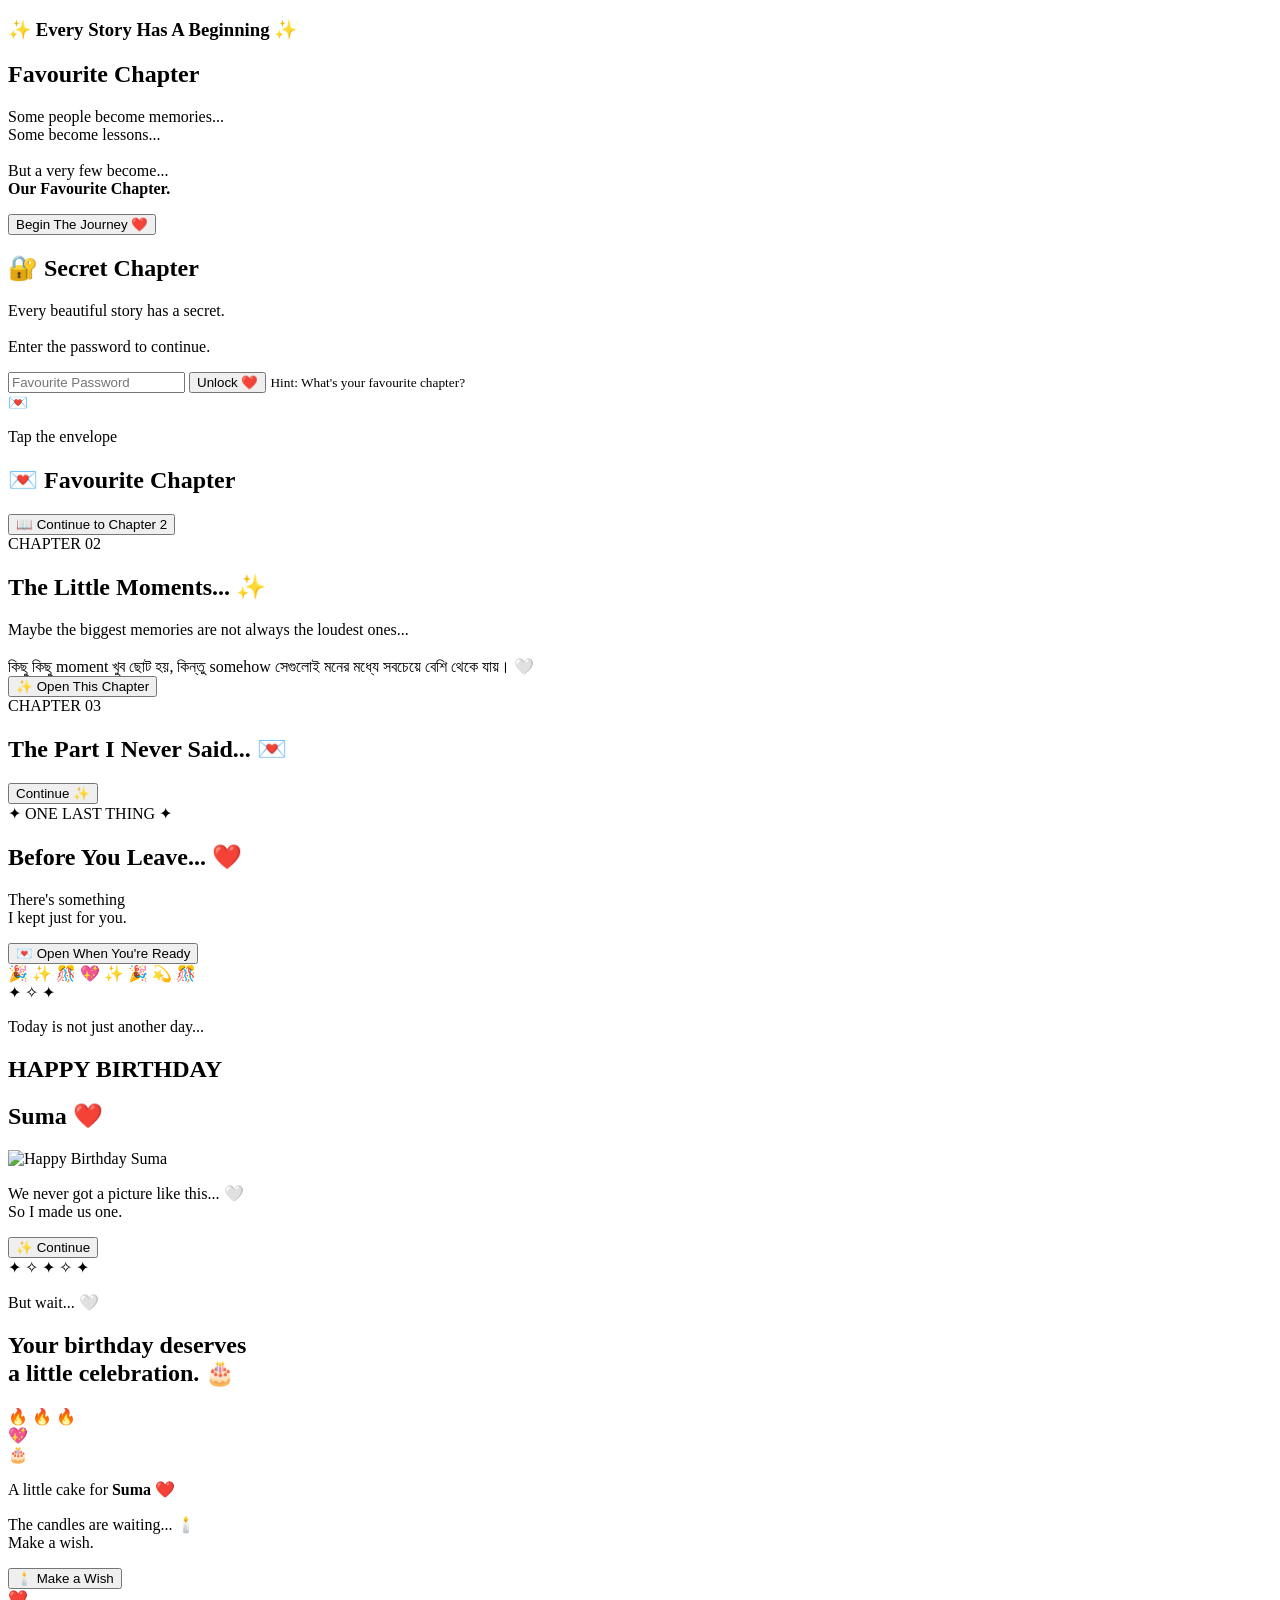
==== index.html @ cb32a8f1 "Create index.html" ====
<!DOCTYPE html>
<html lang="bn">
<head>
  <meta charset="UTF-8">
  <meta name="viewport" content="width=device-width, initial-scale=1.0">
  <title>Favourite Chapter ❤️</title>
  <link rel="stylesheet" href="style.css">
</head>
<body>

  <div class="stars"></div>

  <!-- Welcome -->
  <section id="welcome">
    <h3>✨ Every Story Has A Beginning ✨</h3>
    <h1>Favourite Chapter</h1>
    <p>
      Some people become memories... <br>
      Some become lessons... <br><br>
      But a very few become... <br>
      <b>Our Favourite Chapter.</b>
    </p>
    <button onclick="nextPage()"> Begin The Journey ❤️ </button>
  </section>

  <!-- Password -->
  <section id="passwordPage" class="page hidden">
    <div class="glass">
      <h2>🔐 Secret Chapter</h2>
      <p>
        Every beautiful story has a secret. <br><br>
        Enter the password to continue.
      </p>
      <input type="password" id="password" placeholder="Favourite Password">
      <button onclick="checkPassword()"> Unlock ❤️ </button>
      <small> Hint: What's your favourite chapter? </small>
    </div>
  </section>

  <!-- Envelope -->
  <section id="envelopePage" class="page hidden">
    <div class="envelope" onclick="openEnvelope()">
      <div class="cover"></div>
      <div class="letter"> 💌 </div>
    </div>
    <p class="tapText"> Tap the envelope </p>
  </section>

  <!-- Letter / Chapter 1 -->
  <section id="letterPage" class="page hidden">
    <div class="paper">
      <h2>💌 Favourite Chapter</h2>
      <p id="typewriter"></p>
      <button id="nextChapterBtn" onclick="goToChapter2()"> 📖 Continue to Chapter 2 </button>
    </div>
  </section>

  <!-- Chapter 2 -->
  <section id="chapter2" class="page hidden">
    <div class="chapterCard">
      <div class="chapterNumber"> CHAPTER 02 </div>
      <h2>The Little Moments... ✨</h2>
      <div class="chapterIntro">
        Maybe the biggest memories are not always the loudest ones... <br><br>
        কিছু কিছু moment খুব ছোট হয়, কিন্তু somehow সেগুলোই মনের মধ্যে সবচেয়ে বেশি থেকে যায়। 🤍
      </div>
      <div id="chapter2Story"></div>
      <button id="chapter2NextBtn" onclick="showChapter2Line()"> ✨ Open This Chapter </button>
    </div>
  </section>

  <!-- Chapter 3 -->
  <section id="chapter3" class="page hidden">
    <div class="chapter3Paper">
      <div class="chapterNumber"> CHAPTER 03 </div>
      <h1> The Part I Never Said... 💌 </h1>
      <div id="chapter3Story"></div>
      <button id="chapter3NextBtn" onclick="showNextChapter3Line()"> Continue ✨ </button>
    </div>
  </section>

  <!-- Final Chapter -->
  <section id="finalChapter" class="page hidden">
    <div class="finalReveal">
      <div class="finalLabel"> ✦ ONE LAST THING ✦ </div>
      <h1> Before You Leave... ❤️ </h1>
      <p class="finalHint">
        There's something<br>
        I kept just for you.
      </p>
      <button id="openFinalBtn" onclick="openFinalSurprise()"> 💌 Open When You're Ready </button>
    </div>
  </section>

  <!-- Birthday Reveal -->
  <section id="birthdayReveal" class="page hidden">
    <div class="confetti">
      <span>🎉</span> <span>✨</span> <span>🎊</span> <span>💖</span>
      <span>✨</span> <span>🎉</span> <span>💫</span> <span>🎊</span>
    </div>
    <div class="birthdayContent">
      <div class="tinyStars"> ✦   ✧   ✦ </div>
      <p class="birthdaySmall"> Today is not just another day... </p>
      <h1> HAPPY BIRTHDAY </h1>
      <h2> Suma ❤️ </h2>
      <div class="birthdayImageBox">
        <img src="birthday-surprise.png" alt="Happy Birthday Suma" class="birthday-surprise-image">
      </div>
      <p class="pictureLine">
        We never got a picture like this... 🤍 <br>
        So I made us one.
      </p>
      <div id="birthdayMessage"></div>
      <button id="oneMoreBtn"> ✨ Continue </button>
    </div>
  </section>

  <!-- Celebration Scene -->
  <section id="celebrationScene" class="page hidden">
    <div class="celebrationContent">
      <div class="celebrationStars"> ✦ ✧ ✦ ✧ ✦ </div>
      <p class="celebrationIntro"> But wait... 🤍 </p>
      <h2> Your birthday deserves <br> a little celebration. 🎂 </h2>
      
      <div class="cakeScene">
        <div class="cakeCandles">
          <span class="candle"><span class="flame">🔥</span></span>
          <span class="candle"><span class="flame">🔥</span></span>
          <span class="candle"><span class="flame">🔥</span></span>
        </div>
        <div class="cakeTop"> 💖 </div>
        <div class="cakeBody"> 🎂 </div>
      </div>

      <p class="cakeName"> A little cake for <b>Suma</b> ❤️ </p>
      <p class="wishInstruction">
        The candles are waiting... 🕯️ <br>
        <span>Make a wish.</span>
      </p>
      <button id="makeWishBtn" onclick="startCelebration()"> 🕯️ Make a Wish </button>
      <div id="celebrationMessage"></div>
      <button id="celebrationContinueBtn" onclick="goToFinalMessage()" style="display:none;"> Continue ✨ </button>
    </div>
    <div id="celebrationConfetti"></div>
  </section>

  <!-- Ultimate Ending -->
  <section id="ultimateEnding" class="page hidden">
    <div class="endingContent">
      <div class="endingHeart"> ❤️ </div>
      <div id="ultimateText"></div>
    </div>
  </section>

  <script src="script.js"></script>
</body>
</html>
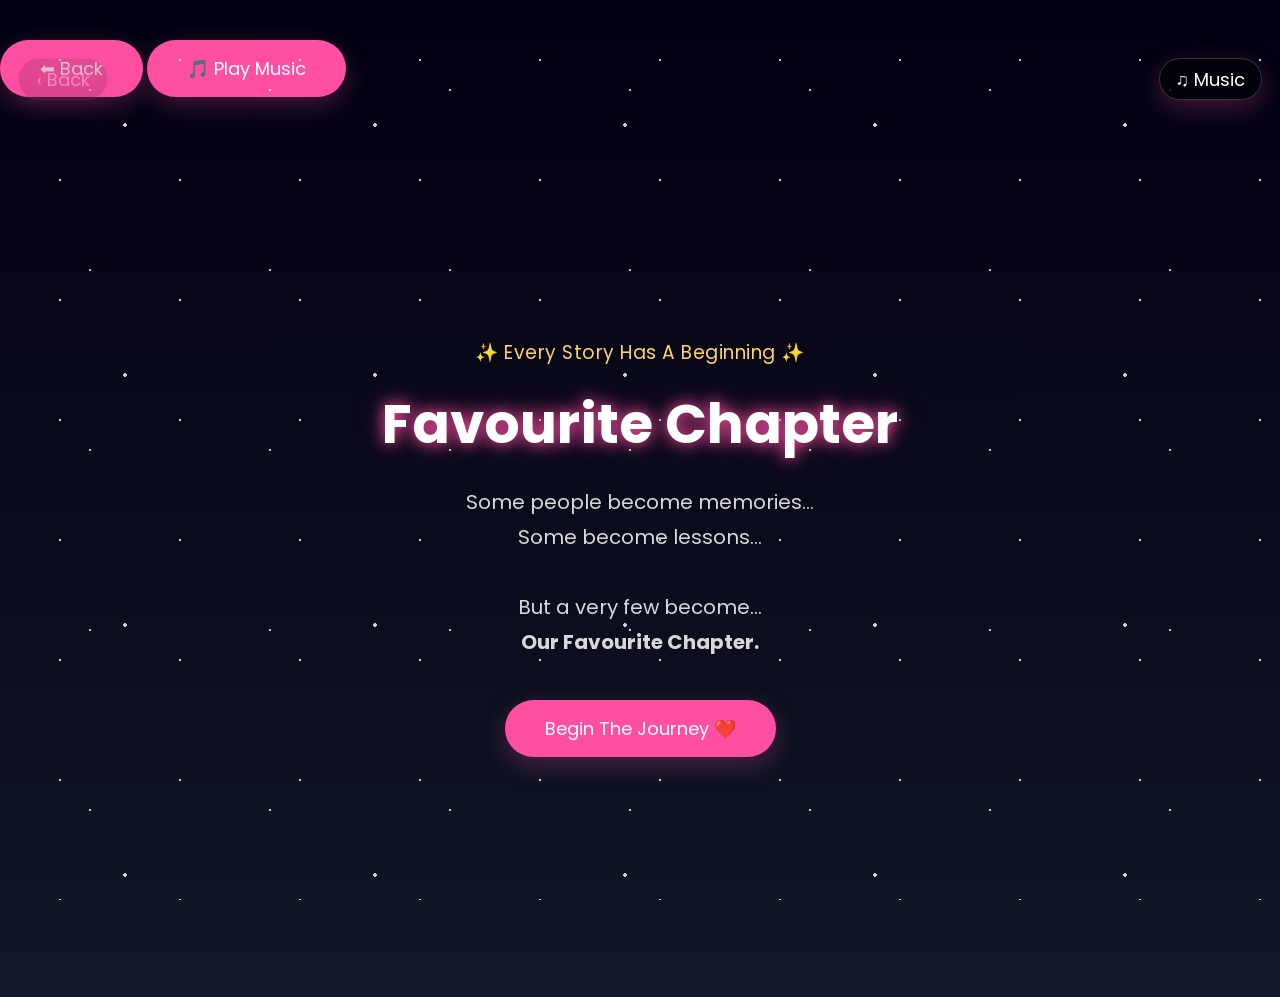
==== commit 6a579fe2: "Update index.html" ====
--- a/index.html
+++ b/index.html
@@ -1,157 +1,262 @@
 <!DOCTYPE html>
-<html lang="bn">
+<html lang="en">
 <head>
-  <meta charset="UTF-8">
-  <meta name="viewport" content="width=device-width, initial-scale=1.0">
-  <title>Favourite Chapter ❤️</title>
-  <link rel="stylesheet" href="style.css">
+<meta charset="UTF-8">
+<meta name="viewport" content="width=device-width, initial-scale=1.0">
+<title>Favourite Chapter ❤️</title>
+<link rel="stylesheet" href="style.css">
 </head>
 <body>
 
-  <div class="stars"></div>
-
-  <!-- Welcome -->
-  <section id="welcome">
-    <h3>✨ Every Story Has A Beginning ✨</h3>
-    <h1>Favourite Chapter</h1>
-    <p>
-      Some people become memories... <br>
-      Some become lessons... <br><br>
-      But a very few become... <br>
-      <b>Our Favourite Chapter.</b>
-    </p>
-    <button onclick="nextPage()"> Begin The Journey ❤️ </button>
-  </section>
-
-  <!-- Password -->
-  <section id="passwordPage" class="page hidden">
-    <div class="glass">
-      <h2>🔐 Secret Chapter</h2>
-      <p>
-        Every beautiful story has a secret. <br><br>
-        Enter the password to continue.
-      </p>
-      <input type="password" id="password" placeholder="Favourite Password">
-      <button onclick="checkPassword()"> Unlock ❤️ </button>
-      <small> Hint: What's your favourite chapter? </small>
-    </div>
-  </section>
-
-  <!-- Envelope -->
-  <section id="envelopePage" class="page hidden">
-    <div class="envelope" onclick="openEnvelope()">
-      <div class="cover"></div>
-      <div class="letter"> 💌 </div>
-    </div>
-    <p class="tapText"> Tap the envelope </p>
-  </section>
-
-  <!-- Letter / Chapter 1 -->
-  <section id="letterPage" class="page hidden">
-    <div class="paper">
-      <h2>💌 Favourite Chapter</h2>
-      <p id="typewriter"></p>
-      <button id="nextChapterBtn" onclick="goToChapter2()"> 📖 Continue to Chapter 2 </button>
-    </div>
-  </section>
-
-  <!-- Chapter 2 -->
-  <section id="chapter2" class="page hidden">
-    <div class="chapterCard">
-      <div class="chapterNumber"> CHAPTER 02 </div>
-      <h2>The Little Moments... ✨</h2>
-      <div class="chapterIntro">
-        Maybe the biggest memories are not always the loudest ones... <br><br>
-        কিছু কিছু moment খুব ছোট হয়, কিন্তু somehow সেগুলোই মনের মধ্যে সবচেয়ে বেশি থেকে যায়। 🤍
-      </div>
-      <div id="chapter2Story"></div>
-      <button id="chapter2NextBtn" onclick="showChapter2Line()"> ✨ Open This Chapter </button>
-    </div>
-  </section>
-
-  <!-- Chapter 3 -->
-  <section id="chapter3" class="page hidden">
-    <div class="chapter3Paper">
-      <div class="chapterNumber"> CHAPTER 03 </div>
-      <h1> The Part I Never Said... 💌 </h1>
-      <div id="chapter3Story"></div>
-      <button id="chapter3NextBtn" onclick="showNextChapter3Line()"> Continue ✨ </button>
-    </div>
-  </section>
-
-  <!-- Final Chapter -->
-  <section id="finalChapter" class="page hidden">
-    <div class="finalReveal">
-      <div class="finalLabel"> ✦ ONE LAST THING ✦ </div>
-      <h1> Before You Leave... ❤️ </h1>
-      <p class="finalHint">
-        There's something<br>
-        I kept just for you.
-      </p>
-      <button id="openFinalBtn" onclick="openFinalSurprise()"> 💌 Open When You're Ready </button>
-    </div>
-  </section>
-
-  <!-- Birthday Reveal -->
-  <section id="birthdayReveal" class="page hidden">
-    <div class="confetti">
-      <span>🎉</span> <span>✨</span> <span>🎊</span> <span>💖</span>
-      <span>✨</span> <span>🎉</span> <span>💫</span> <span>🎊</span>
-    </div>
-    <div class="birthdayContent">
-      <div class="tinyStars"> ✦   ✧   ✦ </div>
-      <p class="birthdaySmall"> Today is not just another day... </p>
-      <h1> HAPPY BIRTHDAY </h1>
-      <h2> Suma ❤️ </h2>
-      <div class="birthdayImageBox">
-        <img src="birthday-surprise.png" alt="Happy Birthday Suma" class="birthday-surprise-image">
-      </div>
-      <p class="pictureLine">
-        We never got a picture like this... 🤍 <br>
-        So I made us one.
-      </p>
-      <div id="birthdayMessage"></div>
-      <button id="oneMoreBtn"> ✨ Continue </button>
-    </div>
-  </section>
-
-  <!-- Celebration Scene -->
-  <section id="celebrationScene" class="page hidden">
-    <div class="celebrationContent">
-      <div class="celebrationStars"> ✦ ✧ ✦ ✧ ✦ </div>
-      <p class="celebrationIntro"> But wait... 🤍 </p>
-      <h2> Your birthday deserves <br> a little celebration. 🎂 </h2>
-      
-      <div class="cakeScene">
-        <div class="cakeCandles">
-          <span class="candle"><span class="flame">🔥</span></span>
-          <span class="candle"><span class="flame">🔥</span></span>
-          <span class="candle"><span class="flame">🔥</span></span>
-        </div>
-        <div class="cakeTop"> 💖 </div>
-        <div class="cakeBody"> 🎂 </div>
-      </div>
-
-      <p class="cakeName"> A little cake for <b>Suma</b> ❤️ </p>
-      <p class="wishInstruction">
-        The candles are waiting... 🕯️ <br>
-        <span>Make a wish.</span>
-      </p>
-      <button id="makeWishBtn" onclick="startCelebration()"> 🕯️ Make a Wish </button>
-      <div id="celebrationMessage"></div>
-      <button id="celebrationContinueBtn" onclick="goToFinalMessage()" style="display:none;"> Continue ✨ </button>
-    </div>
-    <div id="celebrationConfetti"></div>
-  </section>
-
-  <!-- Ultimate Ending -->
-  <section id="ultimateEnding" class="page hidden">
-    <div class="endingContent">
-      <div class="endingHeart"> ❤️ </div>
-      <div id="ultimateText"></div>
-    </div>
-  </section>
-
-  <script src="script.js"></script>
+<!-- PREMIUM FIXED BUTTONS -->
+<div class="top-nav-controls">
+  <button id="navBackBtn" class="nav-btn left-btn" onclick="goBackPage()">⬅ Back</button>
+  <button id="navMusicBtn" class="nav-btn right-btn" onclick="toggleAudio()">🎵 Play Music</button>
+</div>
+
+<!-- BACKGROUND AUDIO -->
+<audio id="bgMusic" loop src="birthday-music.mp3"></audio>
+
+<div class="stars"></div>
+
+<!-- Welcome -->
+<section id="welcome">
+<h3>✨ Every Story Has A Beginning ✨</h3>
+<h1>Favourite Chapter</h1>
+<p>
+Some people become memories...
+<br>
+Some become lessons...
+<br><br>
+But a very few become...
+<br>
+<b>Our Favourite Chapter.</b>
+</p>
+<button onclick="nextPage()">
+Begin The Journey ❤️
+</button>
+</section>
+
+<!-- Password -->
+<section id="passwordPage" class="page hidden">
+<div class="glass">
+<h2>🔐 Secret Chapter</h2>
+<p>
+Every beautiful story has a secret.
+<br><br>
+Enter the password to continue.
+</p>
+<input
+type="password"
+id="password"
+placeholder="Favourite Password"
+>
+<button onclick="checkPassword()">
+Unlock ❤️
+</button>
+<small>
+Hint: What's your favourite chapter?
+</small>
+</div>
+</section>
+
+<!-- Envelope -->
+<section id="envelopePage" class="page hidden">
+<div class="envelope" onclick="openEnvelope()">
+<div class="cover"></div>
+<div class="letter">
+💌
+</div>
+</div>
+<p class="tapText">
+Tap the envelope
+</p>
+</section>
+
+<!-- Letter -->
+<section id="letterPage" class="page hidden">
+<div class="paper">
+<h2>💌 Favourite Chapter</h2>
+<p id="typewriter"></p>
+
+<button
+id="nextChapterBtn"
+onclick="goToChapter2()"
+>
+📖 Continue to Chapter 2
+</button>
+</div>
+</section>
+
+<!-- Chapter 2 -->
+<section id="chapter2" class="page hidden">
+<div class="chapterCard">
+<div class="chapterNumber">
+CHAPTER 02
+</div>
+<h2>The Little Moments... ✨</h2>
+<div id="chapter2Story">
+<div class="chapterIntro">
+Maybe the biggest memories
+are not always the loudest ones...
+<br><br>
+কিছু কিছু moment খুব ছোট হয়,
+কিন্তু somehow সেগুলোই মনের মধ্যে
+সবচেয়ে বেশি থেকে যায়। 🤍
+</div>
+</div>
+<button id="chapter2NextBtn" onclick="startChapter2()">
+✨ Open This Chapter
+</button>
+</div>
+</section>
+
+<!-- Chapter 3 -->
+<section id="chapter3" class="hidden">
+<div class="chapter3Paper">
+<div class="chapterNumber">
+CHAPTER 03
+</div>
+<h1>
+The Part I Never Said... 💌
+</h1>
+<p id="chapter3Story"></p>
+<button id="chapter3NextBtn" onclick="showNextChapter3Line()">
+Continue ✨
+</button>
+</div>
+</section>
+
+<!-- FINAL CHAPTER -->
+<section id="finalChapter" class="hidden">
+<div class="finalReveal">
+<div class="finalLabel">
+✦ ONE LAST THING ✦
+</div>
+<h1>
+Before You Leave... ❤️
+</h1>
+<p class="finalHint">
+There's something<br>
+I kept just for you.
+</p>
+<button id="openFinalBtn" onclick="openFinalSurprise()">
+💌 Open When You're Ready
+</button>
+</div>
+</section>
+
+<!-- BIRTHDAY REVEAL -->
+<section id="birthdayReveal" class="hidden">
+<div class="confetti">
+<span>🎉</span>
+<span>✨</span>
+<span>🎊</span>
+<span>💖</span>
+<span>✨</span>
+<span>🎉</span>
+<span>💫</span>
+<span>🎊</span>
+</div>
+<div class="birthdayContent">
+<div class="tinyStars">
+✦   ✧   ✦
+</div>
+<p class="birthdaySmall">
+Today is not just another day...
+</p>
+<h1>
+HAPPY BIRTHDAY
+</h1>
+<h2>
+Suma ❤️
+</h2>
+<div class="birthdayImageBox">
+<img
+src="birthday-surprise.png"
+alt="Happy Birthday Suma"
+class="birthday-surprise-image"
+>
+</div>
+<p class="pictureLine">
+We never got a picture like this... 🤍
+<br>
+So I made us one.
+</p>
+<div id="birthdayMessage"></div>
+<button id="oneMoreBtn">
+✨ Continue
+</button>
+</div>
+</section>
+
+<!-- ULTIMATE ENDING -->
+<section id="ultimateEnding" class="hidden">
+<div class="endingContent">
+<div class="endingHeart">
+❤️
+</div>
+<div id="ultimateText"></div>
+</div>
+</section>
+
+<!-- BIRTHDAY CELEBRATION -->
+<section id="celebrationScene" class="hidden">
+<div class="celebrationContent">
+<div class="celebrationStars">
+✦ ✧ ✦ ✧ ✦
+</div>
+<p class="celebrationIntro">
+But wait... 🤍
+</p>
+<h2>
+Your birthday deserves
+<br>
+a little celebration. 🎂
+</h2>
+<div class="cakeScene">
+<div class="cakeCandles">
+<span class="candle">
+<span class="flame">🔥</span>
+</span>
+<span class="candle">
+<span class="flame">🔥</span>
+</span>
+<span class="candle">
+<span class="flame">🔥</span>
+</span>
+</div>
+<div class="cakeTop">
+💖
+</div>
+<div class="cakeBody">
+🎂
+</div>
+</div>
+<p class="cakeName">
+A little cake for <b>Suma</b> ❤️
+</p>
+<p class="wishInstruction">
+The candles are waiting... 🕯️
+<br>
+<span>Make a wish.</span>
+</p>
+<button
+id="makeWishBtn"
+onclick="startCelebration()">
+🕯️ Make a Wish
+</button>
+<div id="celebrationMessage"></div>
+<button
+id="celebrationContinueBtn"
+onclick="goToFinalMessage()"
+style="display:none;">
+Continue ✨
+</button>
+</div>
+<div id="celebrationConfetti"></div>
+</section>
+
+<script src="script.js"></script>
 </body>
 </html>
--- a/style.css
+++ b/style.css
@@ -0,0 +1,370 @@
+@import url('https://fonts.googleapis.com/css2?family=Poppins:wght@300;400;500;600;700&display=swap');
+
+* {
+  margin: 0;
+  padding: 0;
+  box-sizing: border-box;
+  font-family: 'Poppins', sans-serif;
+}
+
+html, body {
+  width: 100%;
+  min-height: 100%;
+}
+
+body {
+  min-height: 100vh;
+  overflow-x: hidden;
+  background: linear-gradient(to bottom, #020111, #090a1a, #111827);
+  color: #fff;
+}
+
+.hidden {
+  display: none !important;
+}
+
+/* =========================
+STARS BACKGROUND
+========================= */
+.stars {
+  position: fixed;
+  width: 100%;
+  height: 100%;
+  inset: 0;
+  background-image: 
+    radial-gradient(white 1px, transparent 1px), 
+    radial-gradient(white 1px, transparent 1px), 
+    radial-gradient(white 2px, transparent 2px);
+  background-size: 120px 120px, 180px 180px, 250px 250px;
+  animation: moveStars 60s linear infinite;
+  opacity: .8;
+  pointer-events: none;
+  z-index: 0;
+}
+
+@keyframes moveStars {
+  from { transform: translateY(0); }
+  to { transform: translateY(-250px); }
+}
+
+/* =========================
+COMMON PAGE LAYOUT
+========================= */
+.page {
+  width: 100%;
+  min-height: 100vh;
+  display: flex;
+  justify-content: center;
+  align-items: center;
+  position: relative;
+  z-index: 2;
+  padding: 20px;
+}
+
+/* =========================
+BUTTONS
+========================= */
+button {
+  margin-top: 40px;
+  padding: 15px 40px;
+  border: none;
+  border-radius: 40px;
+  background: #ff4fa3;
+  color: white;
+  font-size: 18px;
+  cursor: pointer;
+  transition: .4s;
+  box-shadow: 0 8px 25px rgba(255, 79, 163, .25);
+}
+
+button:hover {
+  transform: scale(1.08);
+  box-shadow: 0 0 25px #ff4fa3, 0 10px 35px rgba(255, 79, 163, .35);
+}
+
+/* =========================
+WELCOME SECTION
+========================= */
+#welcome {
+  width: 100%;
+  height: 100vh;
+  display: flex;
+  justify-content: center;
+  align-items: center;
+  flex-direction: column;
+  text-align: center;
+  padding: 20px;
+  position: relative;
+  z-index: 2;
+  animation: fadeIn 2s;
+}
+
+#welcome h3 {
+  color: #ffd369;
+  margin-bottom: 15px;
+  font-weight: 400;
+  letter-spacing: .5px;
+}
+
+#welcome h1 {
+  font-size: 55px;
+  margin-bottom: 20px;
+  text-shadow: 0 0 15px #ff4fa3, 0 0 30px rgba(255, 79, 163, .4);
+}
+
+#welcome p {
+  max-width: 650px;
+  line-height: 35px;
+  font-size: 20px;
+  color: #d8d8d8;
+}
+
+/* =========================
+PASSWORD PAGE
+========================= */
+.glass {
+  width: 380px;
+  max-width: 90%;
+  padding: 40px;
+  border-radius: 25px;
+  background: rgba(255, 255, 255, .08);
+  border: 1px solid rgba(255, 255, 255, .08);
+  backdrop-filter: blur(20px);
+  -webkit-backdrop-filter: blur(20px);
+  box-shadow: 0 0 30px rgba(255, 255, 255, .15), 0 20px 50px rgba(0, 0, 0, .35);
+  text-align: center;
+  animation: fadeIn 1s;
+}
+
+.glass h2 { margin-bottom: 20px; font-size: 28px; }
+.glass p { color: #ddd; line-height: 30px; margin-bottom: 20px; }
+.glass input {
+  width: 100%;
+  padding: 15px;
+  border: none;
+  border-radius: 12px;
+  outline: none;
+  text-align: center;
+  font-size: 17px;
+  background: rgba(255, 255, 255, .95);
+  color: #333;
+}
+.glass button { width: 100%; margin-top: 20px; }
+.glass small { display: block; margin-top: 15px; color: #bbb; }
+
+/* =========================
+ENVELOPE PAGE
+========================= */
+#envelopePage { flex-direction: column; }
+.envelope {
+  width: 280px;
+  height: 180px;
+  background: #ffb6c1;
+  border-radius: 10px;
+  position: relative;
+  cursor: pointer;
+  transition: .4s;
+  box-shadow: 0 15px 35px rgba(0, 0, 0, .35), 0 0 25px rgba(255, 79, 163, .15);
+}
+.envelope:hover {
+  transform: scale(1.05);
+  box-shadow: 0 18px 40px rgba(0, 0, 0, .4), 0 0 30px rgba(255, 79, 163, .25);
+}
+.cover {
+  position: absolute;
+  top: 0; left: 0;
+  width: 100%; height: 90px;
+  background: #ff8fab;
+  clip-path: polygon(0 0, 100% 0, 50% 100%);
+}
+.letter {
+  position: absolute;
+  width: 90%; height: 85%;
+  left: 5%; bottom: 5%;
+  background: white;
+  border-radius: 8px;
+  display: flex;
+  justify-content: center;
+  align-items: center;
+  font-size: 55px;
+  box-shadow: 0 5px 15px rgba(0, 0, 0, .12);
+}
+.tapText {
+  margin-top: 25px;
+  color: #ddd;
+  letter-spacing: 1px;
+  font-size: 15px;
+  animation: tapPulse 2s infinite;
+}
+@keyframes tapPulse { 0%, 100% { opacity: .55; } 50% { opacity: 1; } }
+
+/* =========================
+LETTER / CHAPTER 1
+========================= */
+#letterPage { padding: 50px 20px 120px; }
+.paper {
+  width: 700px;
+  max-width: 95%;
+  background: #fffdf8;
+  color: #333;
+  padding: 40px;
+  border-radius: 20px;
+  box-shadow: 0 20px 40px rgba(0, 0, 0, .35), 0 0 25px rgba(255, 255, 255, .06);
+  animation: fadeIn 1s;
+  position: relative;
+}
+.paper h2 { text-align: center; margin-bottom: 30px; color: #ff4f81; font-size: 26px; }
+#typewriter { font-size: 20px; line-height: 38px; white-space: pre-line; }
+
+#nextChapterBtn {
+  display: none;
+  position: fixed;
+  left: 50%; bottom: 20px;
+  transform: translateX(-50%);
+  z-index: 1000;
+  margin: 0;
+  padding: 14px 30px;
+  min-width: 270px;
+  border: none;
+  border-radius: 30px;
+  background: #ff4fa3;
+  color: white;
+  font-size: 17px;
+  cursor: pointer;
+  box-shadow: 0 8px 25px rgba(255, 79, 163, .4);
+  animation: buttonAppear 1s ease;
+}
+
+/* =========================
+CHAPTER 2
+========================= */
+.chapterCard {
+  width: 650px;
+  max-width: 95%;
+  padding: 55px 40px;
+  border-radius: 30px;
+  background: rgba(255, 255, 255, .07);
+  border: 1px solid rgba(255, 255, 255, .12);
+  backdrop-filter: blur(20px);
+  -webkit-backdrop-filter: blur(20px);
+  box-shadow: 0 20px 60px rgba(0, 0, 0, .4), 0 0 35px rgba(255, 79, 163, .12);
+  animation: chapterAppear 1.2s ease;
+  text-align: center;
+}
+.chapterNumber { color: #ffd369; font-size: 14px; letter-spacing: 4px; margin-bottom: 20px; }
+.chapterCard h2 { font-size: 42px; margin-bottom: 25px; color: #fff; text-shadow: 0 0 20px rgba(255, 79, 163, .5); }
+.chapterIntro { color: #d8d8d8; font-size: 18px; line-height: 34px; max-width: 520px; margin: 0 auto 20px; }
+
+#chapter2Story { min-height: 120px; display: flex; justify-content: center; align-items: center; }
+.chapterStoryText { font-size: 21px; line-height: 1.9; color: #f5f5f5; max-width: 600px; animation: storyFade .8s ease; }
+
+.dateMoment { animation: storyFade .8s ease, dateGlow 2.5s ease-in-out infinite alternate; }
+.sadMoment { animation: storyFade .8s ease, sadGlow 2.5s ease-in-out infinite alternate; }
+.returnMoment { animation: storyFade .8s ease, returnGlow 2.5s ease-in-out infinite alternate; }
+
+@keyframes dateGlow { from { text-shadow: 0 0 8px rgba(255,211,105,.2); } to { text-shadow: 0 0 25px rgba(255,211,105,.75); } }
+@keyframes sadGlow { from { text-shadow: 0 0 8px rgba(255,100,130,.15); } to { text-shadow: 0 0 25px rgba(255,100,130,.65); } }
+@keyframes returnGlow { from { text-shadow: 0 0 10px rgba(255,79,163,.2); } to { text-shadow: 0 0 30px rgba(255,79,163,.85); } }
+
+/* =========================
+CHAPTER 3
+========================= */
+.chapter3Paper {
+  width: 700px;
+  max-width: 92%;
+  padding: 45px 40px;
+  text-align: center;
+  background: rgba(255, 255, 255, 0.07);
+  border: 1px solid rgba(255, 255, 255, 0.12);
+  border-radius: 28px;
+  box-shadow: 0 20px 60px rgba(0,0,0,0.35), 0 0 35px rgba(255,79,163,0.12);
+  backdrop-filter: blur(12px);
+  animation: fadeIn 1s ease;
+}
+.chapter3Paper h1 { font-size: 42px; margin-bottom: 35px; text-shadow: 0 0 15px rgba(255,79,163,0.5); }
+#chapter3Story { min-height: 150px; display: flex; justify-content: center; align-items: center; font-size: 20px; line-height: 2; }
+
+/* =========================
+FINAL CHAPTER & BIRTHDAY REVEAL
+========================= */
+.finalReveal, .birthdayContent, .endingContent, .celebrationContent {
+  width: min(650px, 94%);
+  text-align: center;
+  padding: 40px 20px;
+  border-radius: 30px;
+  background: rgba(255,255,255,0.055);
+  border: 1px solid rgba(255,255,255,0.12);
+  backdrop-filter: blur(18px);
+  box-shadow: 0 25px 70px rgba(0,0,0,0.45);
+}
+
+.birthdayImageBox { width: 100%; display: flex; justify-content: center; margin: 20px auto; }
+.birthday-surprise-image { width: 92%; border-radius: 18px; box-shadow: 0 0 25px rgba(255,105,180,0.35); }
+#birthdayMessage { min-height: 90px; font-size: 18px; line-height: 1.8; margin-bottom: 15px; }
+
+#oneMoreBtn {
+  position: fixed;
+  left: 50%; bottom: 18px;
+  transform: translateX(-50%);
+  z-index: 9999;
+  min-width: 210px;
+  padding: 13px 28px;
+  background: rgba(255,79,163,.95);
+  color: white;
+  border-radius: 50px;
+}
+
+/* =========================
+FINAL TYPING LINES
+========================= */
+.finalTypingLine {
+  margin: 0 auto 30px;
+  font-size: 18px;
+  line-height: 1.8;
+  opacity: 0;
+  animation: storyFade 1s ease forwards;
+}
+
+/* =========================
+GLOBAL NAVIGATION
+========================= */
+.global-nav {
+  position: fixed;
+  top: 18px; left: 0; right: 0;
+  padding: 0 18px;
+  display: flex;
+  justify-content: space-between;
+  align-items: center;
+  pointer-events: none;
+  z-index: 99999;
+}
+
+.global-nav-btn {
+  pointer-events: auto;
+  min-width: 90px;
+  height: 42px;
+  padding: 0 16px;
+  border-radius: 50px;
+  border: 1px solid rgba(255,255,255,.2);
+  background: rgba(0,0,0,0.4);
+  color: white;
+  cursor: pointer;
+  backdrop-filter: blur(10px);
+}
+
+.global-nav-btn.nav-disabled {
+  opacity: 0.3;
+  pointer-events: none;
+}
+
+/* =========================
+ANIMATIONS & MEDIA QUERIES
+========================= */
+@keyframes fadeIn { from { opacity: 0; transform: translateY(20px); } to { opacity: 1; transform: translateY(0); } }
+@keyframes storyFade { from { opacity: 0; transform: translateY(10px); } to { opacity: 1; transform: translateY(0); } }
+
+@media (max-width: 768px) {
+  #welcome h1 { font-size: 38px; }
+  .paper, .chapterCard, .chapter3Paper { padding: 30px 20px; }
+  #typewriter, .chapterStoryText { font-size: 17px; line-height: 1.7; }
+}
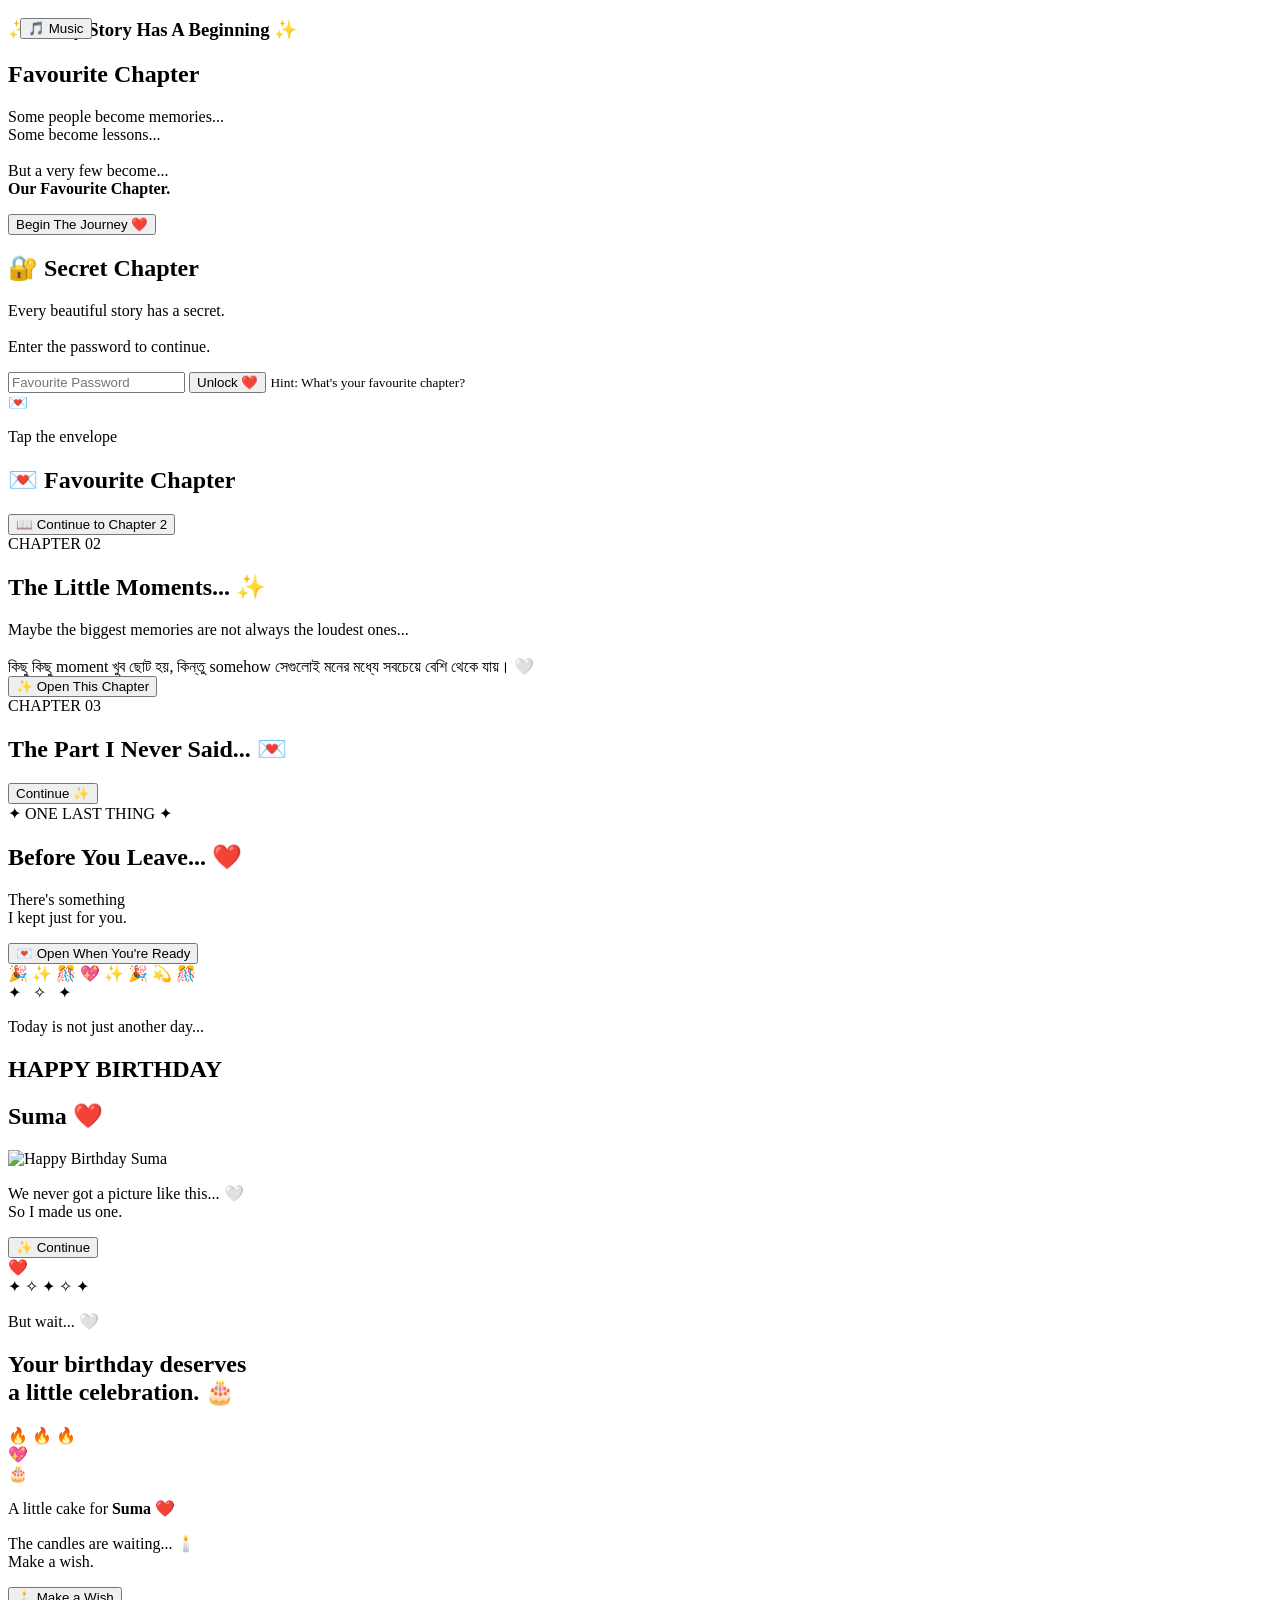
==== commit dc66651e: "Update index.html" ====
--- a/index.html
+++ b/index.html
@@ -1,262 +1,381 @@
 <!DOCTYPE html>
 <html lang="en">
+
 <head>
-<meta charset="UTF-8">
-<meta name="viewport" content="width=device-width, initial-scale=1.0">
-<title>Favourite Chapter ❤️</title>
-<link rel="stylesheet" href="style.css">
+    <meta charset="UTF-8">
+    <meta name="viewport" content="width=device-width, initial-scale=1.0">
+
+    <title>Favourite Chapter ❤️</title>
+
+    <link rel="stylesheet" href="style.css">
 </head>
+
 <body>
-
-<!-- PREMIUM FIXED BUTTONS -->
+<!-- Navigation Buttons -->
 <div class="top-nav-controls">
-  <button id="navBackBtn" class="nav-btn left-btn" onclick="goBackPage()">⬅ Back</button>
-  <button id="navMusicBtn" class="nav-btn right-btn" onclick="toggleAudio()">🎵 Play Music</button>
+  <button id="navBackBtn" onclick="goBackPage()">⬅ Back</button>
+  <button id="navMusicBtn" onclick="toggleAudio()">🎵 Music</button>
 </div>
 
-<!-- BACKGROUND AUDIO -->
+<!-- Audio File -->
 <audio id="bgMusic" loop src="birthday-music.mp3"></audio>
 
-<div class="stars"></div>
-
-<!-- Welcome -->
-<section id="welcome">
-<h3>✨ Every Story Has A Beginning ✨</h3>
-<h1>Favourite Chapter</h1>
-<p>
-Some people become memories...
-<br>
-Some become lessons...
-<br><br>
-But a very few become...
-<br>
-<b>Our Favourite Chapter.</b>
-</p>
-<button onclick="nextPage()">
-Begin The Journey ❤️
+    <div class="stars"></div>
+
+    <!-- Welcome -->
+    <section id="welcome">
+
+        <h3>✨ Every Story Has A Beginning ✨</h3>
+
+        <h1>Favourite Chapter</h1>
+
+        <p>
+            Some people become memories...
+            <br>
+            Some become lessons...
+            <br><br>
+            But a very few become...
+            <br>
+            <b>Our Favourite Chapter.</b>
+        </p>
+
+        <button onclick="nextPage()">
+            Begin The Journey ❤️
+        </button>
+
+    </section>
+
+
+    <!-- Password -->
+    <section id="passwordPage" class="page hidden">
+
+        <div class="glass">
+
+            <h2>🔐 Secret Chapter</h2>
+
+            <p>
+                Every beautiful story has a secret.
+                <br><br>
+                Enter the password to continue.
+            </p>
+
+            <input
+                type="password"
+                id="password"
+                placeholder="Favourite Password"
+            >
+
+            <button onclick="checkPassword()">
+                Unlock ❤️
+            </button>
+
+            <small>
+                Hint: What's your favourite chapter?
+            </small>
+
+        </div>
+
+    </section>
+
+
+    <!-- Envelope -->
+    <section id="envelopePage" class="page hidden">
+
+        <div class="envelope" onclick="openEnvelope()">
+
+            <div class="cover"></div>
+
+            <div class="letter">
+                💌
+            </div>
+
+        </div>
+
+        <p class="tapText">
+            Tap the envelope
+        </p>
+
+    </section>
+
+
+    <!-- Letter -->
+    <section id="letterPage" class="page hidden">
+
+        <div class="paper">
+
+            <h2>💌 Favourite Chapter</h2>
+
+            <p id="typewriter"></p>
+
+            <button
+                id="nextChapterBtn"
+                onclick="goToChapter2()"
+            >
+                📖 Continue to Chapter 2
+            </button>
+
+        </div>
+
+    </section>
+    <!-- Chapter 2 -->
+
+<!-- Chapter 2 -->
+
+<section id="chapter2" class="page hidden">
+
+    <div class="chapterCard">
+
+        <div class="chapterNumber">
+            CHAPTER 02
+        </div>
+
+        <h2>The Little Moments... ✨</h2>
+
+ <div id="chapter2Story">
+
+    <div class="chapterIntro">
+        Maybe the biggest memories
+        are not always the loudest ones...
+        <br><br>
+        কিছু কিছু moment খুব ছোট হয়,
+        কিন্তু somehow সেগুলোই মনের মধ্যে
+        সবচেয়ে বেশি থেকে যায়। 🤍
+    </div>
+
+</div>
+
+<button id="chapter2NextBtn" onclick="startChapter2()">
+    ✨ Open This Chapter
 </button>
-</section>
-
-<!-- Password -->
-<section id="passwordPage" class="page hidden">
-<div class="glass">
-<h2>🔐 Secret Chapter</h2>
-<p>
-Every beautiful story has a secret.
-<br><br>
-Enter the password to continue.
-</p>
-<input
-type="password"
-id="password"
-placeholder="Favourite Password"
->
-<button onclick="checkPassword()">
-Unlock ❤️
-</button>
-<small>
-Hint: What's your favourite chapter?
-</small>
-</div>
-</section>
-
-<!-- Envelope -->
-<section id="envelopePage" class="page hidden">
-<div class="envelope" onclick="openEnvelope()">
-<div class="cover"></div>
-<div class="letter">
-💌
-</div>
-</div>
-<p class="tapText">
-Tap the envelope
-</p>
-</section>
-
-<!-- Letter -->
-<section id="letterPage" class="page hidden">
-<div class="paper">
-<h2>💌 Favourite Chapter</h2>
-<p id="typewriter"></p>
-
-<button
-id="nextChapterBtn"
-onclick="goToChapter2()"
->
-📖 Continue to Chapter 2
-</button>
-</div>
-</section>
-
-<!-- Chapter 2 -->
-<section id="chapter2" class="page hidden">
-<div class="chapterCard">
-<div class="chapterNumber">
-CHAPTER 02
-</div>
-<h2>The Little Moments... ✨</h2>
-<div id="chapter2Story">
-<div class="chapterIntro">
-Maybe the biggest memories
-are not always the loudest ones...
-<br><br>
-কিছু কিছু moment খুব ছোট হয়,
-কিন্তু somehow সেগুলোই মনের মধ্যে
-সবচেয়ে বেশি থেকে যায়। 🤍
-</div>
-</div>
-<button id="chapter2NextBtn" onclick="startChapter2()">
-✨ Open This Chapter
-</button>
-</div>
-</section>
-
-<!-- Chapter 3 -->
+
+</section>
+    <!-- Chapter 3 -->
+
 <section id="chapter3" class="hidden">
-<div class="chapter3Paper">
-<div class="chapterNumber">
-CHAPTER 03
-</div>
-<h1>
-The Part I Never Said... 💌
-</h1>
-<p id="chapter3Story"></p>
-<button id="chapter3NextBtn" onclick="showNextChapter3Line()">
-Continue ✨
-</button>
-</div>
-</section>
-
-<!-- FINAL CHAPTER -->
+
+    <div class="chapter3Paper">
+
+        <div class="chapterNumber">
+            CHAPTER 03
+        </div>
+
+        <h1>
+            The Part I Never Said... 💌
+        </h1>
+
+        <p id="chapter3Story"></p>
+
+        <button id="chapter3NextBtn" onclick="showNextChapter3Line()">
+            Continue ✨
+        </button>
+
+    </div>
+
+</section>
+    <!-- =========================
+     FINAL CHAPTER
+========================= -->
+
+<!-- =========================
+     FINAL CHAPTER
+========================= -->
+
 <section id="finalChapter" class="hidden">
-<div class="finalReveal">
-<div class="finalLabel">
-✦ ONE LAST THING ✦
-</div>
-<h1>
-Before You Leave... ❤️
-</h1>
-<p class="finalHint">
-There's something<br>
-I kept just for you.
-</p>
-<button id="openFinalBtn" onclick="openFinalSurprise()">
-💌 Open When You're Ready
-</button>
-</div>
-</section>
-
-<!-- BIRTHDAY REVEAL -->
+
+    <div class="finalReveal">
+
+        <div class="finalLabel">
+            ✦ ONE LAST THING ✦
+        </div>
+
+        <h1>
+            Before You Leave... ❤️
+        </h1>
+
+        <p class="finalHint">
+            There's something<br>
+            I kept just for you.
+        </p>
+
+        <button id="openFinalBtn" onclick="openFinalSurprise()">
+            💌 Open When You're Ready
+        </button>
+
+    </div>
+
+</section>
+
+
+<!-- =========================
+     BIRTHDAY REVEAL
+========================= -->
+
+
 <section id="birthdayReveal" class="hidden">
-<div class="confetti">
-<span>🎉</span>
-<span>✨</span>
-<span>🎊</span>
-<span>💖</span>
-<span>✨</span>
-<span>🎉</span>
-<span>💫</span>
-<span>🎊</span>
-</div>
-<div class="birthdayContent">
-<div class="tinyStars">
-✦   ✧   ✦
-</div>
-<p class="birthdaySmall">
-Today is not just another day...
-</p>
-<h1>
-HAPPY BIRTHDAY
-</h1>
-<h2>
-Suma ❤️
-</h2>
-<div class="birthdayImageBox">
-<img
-src="birthday-surprise.png"
-alt="Happy Birthday Suma"
-class="birthday-surprise-image"
->
-</div>
-<p class="pictureLine">
-We never got a picture like this... 🤍
-<br>
-So I made us one.
-</p>
-<div id="birthdayMessage"></div>
-<button id="oneMoreBtn">
-✨ Continue
-</button>
-</div>
-</section>
-
-<!-- ULTIMATE ENDING -->
+
+    <!-- Celebration Effects -->
+    <div class="confetti">
+        <span>🎉</span>
+        <span>✨</span>
+        <span>🎊</span>
+        <span>💖</span>
+        <span>✨</span>
+        <span>🎉</span>
+        <span>💫</span>
+        <span>🎊</span>
+    </div>
+
+    <div class="birthdayContent">
+
+        <div class="tinyStars">
+            ✦   ✧   ✦
+        </div>
+
+        <p class="birthdaySmall">
+            Today is not just another day...
+        </p>
+
+        <h1>
+            HAPPY BIRTHDAY
+        </h1>
+
+        <h2>
+            Suma ❤️
+        </h2>
+
+        <!-- Birthday Picture -->
+        <div class="birthdayImageBox">
+
+            <img
+                src="birthday-surprise.png"
+                alt="Happy Birthday Suma"
+                class="birthday-surprise-image"
+            >
+
+        </div>
+
+        <p class="pictureLine">
+            We never got a picture like this... 🤍
+            <br>
+            So I made us one.
+        </p>
+
+        <div id="birthdayMessage"></div>
+
+        <button id="oneMoreBtn">
+            ✨ Continue
+        </button>
+
+    </div>
+
+</section>
+<!-- =========================
+     ULTIMATE ENDING
+========================= -->
+
 <section id="ultimateEnding" class="hidden">
-<div class="endingContent">
-<div class="endingHeart">
-❤️
-</div>
-<div id="ultimateText"></div>
-</div>
-</section>
-
-<!-- BIRTHDAY CELEBRATION -->
+
+    <div class="endingContent">
+
+        <div class="endingHeart">
+            ❤️
+        </div>
+
+        <div id="ultimateText"></div>
+
+    </div>
+
+</section>
+    
+<!-- =========================
+     BIRTHDAY CELEBRATION
+========================= -->
+<!-- =========================
+     BIRTHDAY CELEBRATION
+========================= -->
+
 <section id="celebrationScene" class="hidden">
-<div class="celebrationContent">
-<div class="celebrationStars">
-✦ ✧ ✦ ✧ ✦
-</div>
-<p class="celebrationIntro">
-But wait... 🤍
-</p>
-<h2>
-Your birthday deserves
-<br>
-a little celebration. 🎂
-</h2>
-<div class="cakeScene">
-<div class="cakeCandles">
-<span class="candle">
-<span class="flame">🔥</span>
-</span>
-<span class="candle">
-<span class="flame">🔥</span>
-</span>
-<span class="candle">
-<span class="flame">🔥</span>
-</span>
-</div>
-<div class="cakeTop">
-💖
-</div>
-<div class="cakeBody">
-🎂
-</div>
-</div>
-<p class="cakeName">
-A little cake for <b>Suma</b> ❤️
-</p>
-<p class="wishInstruction">
-The candles are waiting... 🕯️
-<br>
-<span>Make a wish.</span>
-</p>
-<button
-id="makeWishBtn"
-onclick="startCelebration()">
-🕯️ Make a Wish
-</button>
-<div id="celebrationMessage"></div>
-<button
-id="celebrationContinueBtn"
-onclick="goToFinalMessage()"
-style="display:none;">
-Continue ✨
-</button>
-</div>
-<div id="celebrationConfetti"></div>
-</section>
-
-<script src="script.js"></script>
+
+    <div class="celebrationContent">
+
+        <div class="celebrationStars">
+            ✦ ✧ ✦ ✧ ✦
+        </div>
+
+        <p class="celebrationIntro">
+            But wait... 🤍
+        </p>
+
+        <h2>
+            Your birthday deserves
+            <br>
+            a little celebration. 🎂
+        </h2>
+
+        <!-- Cake -->
+        <div class="cakeScene">
+
+            <div class="cakeCandles">
+
+                <span class="candle">
+                    <span class="flame">🔥</span>
+                </span>
+
+                <span class="candle">
+                    <span class="flame">🔥</span>
+                </span>
+
+                <span class="candle">
+                    <span class="flame">🔥</span>
+                </span>
+
+            </div>
+
+            <div class="cakeTop">
+                💖
+            </div>
+
+            <div class="cakeBody">
+                🎂
+            </div>
+
+        </div>
+
+        <p class="cakeName">
+            A little cake for <b>Suma</b> ❤️
+        </p>
+
+        <p class="wishInstruction">
+            The candles are waiting... 🕯️
+            <br>
+            <span>Make a wish.</span>
+        </p>
+
+        <button
+            id="makeWishBtn"
+            onclick="startCelebration()">
+            🕯️ Make a Wish
+        </button>
+
+        <div id="celebrationMessage"></div>
+
+        <button
+            id="celebrationContinueBtn"
+            onclick="goToFinalMessage()"
+            style="display:none;">
+            Continue ✨
+        </button>
+
+    </div>
+
+    <!-- Celebration Effects -->
+
+    <div id="celebrationConfetti"></div>
+
+</section>
+
+    <script src="script.js"></script>
+
 </body>
+
 </html>
--- a/style.css
+++ b/style.css
@@ -1,370 +1,61 @@
-@import url('https://fonts.googleapis.com/css2?family=Poppins:wght@300;400;500;600;700&display=swap');
-
-* {
-  margin: 0;
-  padding: 0;
-  box-sizing: border-box;
-  font-family: 'Poppins', sans-serif;
-}
-
-html, body {
+/* =========================
+   PREMIUM NAV BUTTONS
+========================= */
+.top-nav-controls {
+  position: fixed;
+  top: 18px;
+  left: 0;
   width: 100%;
-  min-height: 100%;
-}
-
-body {
-  min-height: 100vh;
-  overflow-x: hidden;
-  background: linear-gradient(to bottom, #020111, #090a1a, #111827);
-  color: #fff;
-}
-
-.hidden {
-  display: none !important;
-}
-
-/* =========================
-STARS BACKGROUND
-========================= */
-.stars {
-  position: fixed;
-  width: 100%;
-  height: 100%;
-  inset: 0;
-  background-image: 
-    radial-gradient(white 1px, transparent 1px), 
-    radial-gradient(white 1px, transparent 1px), 
-    radial-gradient(white 2px, transparent 2px);
-  background-size: 120px 120px, 180px 180px, 250px 250px;
-  animation: moveStars 60s linear infinite;
-  opacity: .8;
-  pointer-events: none;
-  z-index: 0;
-}
-
-@keyframes moveStars {
-  from { transform: translateY(0); }
-  to { transform: translateY(-250px); }
-}
-
-/* =========================
-COMMON PAGE LAYOUT
-========================= */
-.page {
-  width: 100%;
-  min-height: 100vh;
-  display: flex;
-  justify-content: center;
-  align-items: center;
-  position: relative;
-  z-index: 2;
-  padding: 20px;
-}
-
-/* =========================
-BUTTONS
-========================= */
-button {
-  margin-top: 40px;
-  padding: 15px 40px;
-  border: none;
-  border-radius: 40px;
-  background: #ff4fa3;
-  color: white;
-  font-size: 18px;
-  cursor: pointer;
-  transition: .4s;
-  box-shadow: 0 8px 25px rgba(255, 79, 163, .25);
-}
-
-button:hover {
-  transform: scale(1.08);
-  box-shadow: 0 0 25px #ff4fa3, 0 10px 35px rgba(255, 79, 163, .35);
-}
-
-/* =========================
-WELCOME SECTION
-========================= */
-#welcome {
-  width: 100%;
-  height: 100vh;
-  display: flex;
-  justify-content: center;
-  align-items: center;
-  flex-direction: column;
-  text-align: center;
-  padding: 20px;
-  position: relative;
-  z-index: 2;
-  animation: fadeIn 2s;
-}
-
-#welcome h3 {
-  color: #ffd369;
-  margin-bottom: 15px;
-  font-weight: 400;
-  letter-spacing: .5px;
-}
-
-#welcome h1 {
-  font-size: 55px;
-  margin-bottom: 20px;
-  text-shadow: 0 0 15px #ff4fa3, 0 0 30px rgba(255, 79, 163, .4);
-}
-
-#welcome p {
-  max-width: 650px;
-  line-height: 35px;
-  font-size: 20px;
-  color: #d8d8d8;
-}
-
-/* =========================
-PASSWORD PAGE
-========================= */
-.glass {
-  width: 380px;
-  max-width: 90%;
-  padding: 40px;
-  border-radius: 25px;
-  background: rgba(255, 255, 255, .08);
-  border: 1px solid rgba(255, 255, 255, .08);
-  backdrop-filter: blur(20px);
-  -webkit-backdrop-filter: blur(20px);
-  box-shadow: 0 0 30px rgba(255, 255, 255, .15), 0 20px 50px rgba(0, 0, 0, .35);
-  text-align: center;
-  animation: fadeIn 1s;
-}
-
-.glass h2 { margin-bottom: 20px; font-size: 28px; }
-.glass p { color: #ddd; line-height: 30px; margin-bottom: 20px; }
-.glass input {
-  width: 100%;
-  padding: 15px;
-  border: none;
-  border-radius: 12px;
-  outline: none;
-  text-align: center;
-  font-size: 17px;
-  background: rgba(255, 255, 255, .95);
-  color: #333;
-}
-.glass button { width: 100%; margin-top: 20px; }
-.glass small { display: block; margin-top: 15px; color: #bbb; }
-
-/* =========================
-ENVELOPE PAGE
-========================= */
-#envelopePage { flex-direction: column; }
-.envelope {
-  width: 280px;
-  height: 180px;
-  background: #ffb6c1;
-  border-radius: 10px;
-  position: relative;
-  cursor: pointer;
-  transition: .4s;
-  box-shadow: 0 15px 35px rgba(0, 0, 0, .35), 0 0 25px rgba(255, 79, 163, .15);
-}
-.envelope:hover {
-  transform: scale(1.05);
-  box-shadow: 0 18px 40px rgba(0, 0, 0, .4), 0 0 30px rgba(255, 79, 163, .25);
-}
-.cover {
-  position: absolute;
-  top: 0; left: 0;
-  width: 100%; height: 90px;
-  background: #ff8fab;
-  clip-path: polygon(0 0, 100% 0, 50% 100%);
-}
-.letter {
-  position: absolute;
-  width: 90%; height: 85%;
-  left: 5%; bottom: 5%;
-  background: white;
-  border-radius: 8px;
-  display: flex;
-  justify-content: center;
-  align-items: center;
-  font-size: 55px;
-  box-shadow: 0 5px 15px rgba(0, 0, 0, .12);
-}
-.tapText {
-  margin-top: 25px;
-  color: #ddd;
-  letter-spacing: 1px;
-  font-size: 15px;
-  animation: tapPulse 2s infinite;
-}
-@keyframes tapPulse { 0%, 100% { opacity: .55; } 50% { opacity: 1; } }
-
-/* =========================
-LETTER / CHAPTER 1
-========================= */
-#letterPage { padding: 50px 20px 120px; }
-.paper {
-  width: 700px;
-  max-width: 95%;
-  background: #fffdf8;
-  color: #333;
-  padding: 40px;
-  border-radius: 20px;
-  box-shadow: 0 20px 40px rgba(0, 0, 0, .35), 0 0 25px rgba(255, 255, 255, .06);
-  animation: fadeIn 1s;
-  position: relative;
-}
-.paper h2 { text-align: center; margin-bottom: 30px; color: #ff4f81; font-size: 26px; }
-#typewriter { font-size: 20px; line-height: 38px; white-space: pre-line; }
-
-#nextChapterBtn {
-  display: none;
-  position: fixed;
-  left: 50%; bottom: 20px;
-  transform: translateX(-50%);
-  z-index: 1000;
-  margin: 0;
-  padding: 14px 30px;
-  min-width: 270px;
-  border: none;
-  border-radius: 30px;
-  background: #ff4fa3;
-  color: white;
-  font-size: 17px;
-  cursor: pointer;
-  box-shadow: 0 8px 25px rgba(255, 79, 163, .4);
-  animation: buttonAppear 1s ease;
-}
-
-/* =========================
-CHAPTER 2
-========================= */
-.chapterCard {
-  width: 650px;
-  max-width: 95%;
-  padding: 55px 40px;
-  border-radius: 30px;
-  background: rgba(255, 255, 255, .07);
-  border: 1px solid rgba(255, 255, 255, .12);
-  backdrop-filter: blur(20px);
-  -webkit-backdrop-filter: blur(20px);
-  box-shadow: 0 20px 60px rgba(0, 0, 0, .4), 0 0 35px rgba(255, 79, 163, .12);
-  animation: chapterAppear 1.2s ease;
-  text-align: center;
-}
-.chapterNumber { color: #ffd369; font-size: 14px; letter-spacing: 4px; margin-bottom: 20px; }
-.chapterCard h2 { font-size: 42px; margin-bottom: 25px; color: #fff; text-shadow: 0 0 20px rgba(255, 79, 163, .5); }
-.chapterIntro { color: #d8d8d8; font-size: 18px; line-height: 34px; max-width: 520px; margin: 0 auto 20px; }
-
-#chapter2Story { min-height: 120px; display: flex; justify-content: center; align-items: center; }
-.chapterStoryText { font-size: 21px; line-height: 1.9; color: #f5f5f5; max-width: 600px; animation: storyFade .8s ease; }
-
-.dateMoment { animation: storyFade .8s ease, dateGlow 2.5s ease-in-out infinite alternate; }
-.sadMoment { animation: storyFade .8s ease, sadGlow 2.5s ease-in-out infinite alternate; }
-.returnMoment { animation: storyFade .8s ease, returnGlow 2.5s ease-in-out infinite alternate; }
-
-@keyframes dateGlow { from { text-shadow: 0 0 8px rgba(255,211,105,.2); } to { text-shadow: 0 0 25px rgba(255,211,105,.75); } }
-@keyframes sadGlow { from { text-shadow: 0 0 8px rgba(255,100,130,.15); } to { text-shadow: 0 0 25px rgba(255,100,130,.65); } }
-@keyframes returnGlow { from { text-shadow: 0 0 10px rgba(255,79,163,.2); } to { text-shadow: 0 0 30px rgba(255,79,163,.85); } }
-
-/* =========================
-CHAPTER 3
-========================= */
-.chapter3Paper {
-  width: 700px;
-  max-width: 92%;
-  padding: 45px 40px;
-  text-align: center;
-  background: rgba(255, 255, 255, 0.07);
-  border: 1px solid rgba(255, 255, 255, 0.12);
-  border-radius: 28px;
-  box-shadow: 0 20px 60px rgba(0,0,0,0.35), 0 0 35px rgba(255,79,163,0.12);
-  backdrop-filter: blur(12px);
-  animation: fadeIn 1s ease;
-}
-.chapter3Paper h1 { font-size: 42px; margin-bottom: 35px; text-shadow: 0 0 15px rgba(255,79,163,0.5); }
-#chapter3Story { min-height: 150px; display: flex; justify-content: center; align-items: center; font-size: 20px; line-height: 2; }
-
-/* =========================
-FINAL CHAPTER & BIRTHDAY REVEAL
-========================= */
-.finalReveal, .birthdayContent, .endingContent, .celebrationContent {
-  width: min(650px, 94%);
-  text-align: center;
-  padding: 40px 20px;
-  border-radius: 30px;
-  background: rgba(255,255,255,0.055);
-  border: 1px solid rgba(255,255,255,0.12);
-  backdrop-filter: blur(18px);
-  box-shadow: 0 25px 70px rgba(0,0,0,0.45);
-}
-
-.birthdayImageBox { width: 100%; display: flex; justify-content: center; margin: 20px auto; }
-.birthday-surprise-image { width: 92%; border-radius: 18px; box-shadow: 0 0 25px rgba(255,105,180,0.35); }
-#birthdayMessage { min-height: 90px; font-size: 18px; line-height: 1.8; margin-bottom: 15px; }
-
-#oneMoreBtn {
-  position: fixed;
-  left: 50%; bottom: 18px;
-  transform: translateX(-50%);
-  z-index: 9999;
-  min-width: 210px;
-  padding: 13px 28px;
-  background: rgba(255,79,163,.95);
-  color: white;
-  border-radius: 50px;
-}
-
-/* =========================
-FINAL TYPING LINES
-========================= */
-.finalTypingLine {
-  margin: 0 auto 30px;
-  font-size: 18px;
-  line-height: 1.8;
-  opacity: 0;
-  animation: storyFade 1s ease forwards;
-}
-
-/* =========================
-GLOBAL NAVIGATION
-========================= */
-.global-nav {
-  position: fixed;
-  top: 18px; left: 0; right: 0;
-  padding: 0 18px;
   display: flex;
   justify-content: space-between;
-  align-items: center;
-  pointer-events: none;
-  z-index: 99999;
-}
-
-.global-nav-btn {
-  pointer-events: auto;
-  min-width: 90px;
-  height: 42px;
-  padding: 0 16px;
-  border-radius: 50px;
-  border: 1px solid rgba(255,255,255,.2);
-  background: rgba(0,0,0,0.4);
-  color: white;
-  cursor: pointer;
-  backdrop-filter: blur(10px);
-}
-
-.global-nav-btn.nav-disabled {
-  opacity: 0.3;
+  padding: 0 20px;
+  z-index: 10000;
   pointer-events: none;
 }
 
-/* =========================
-ANIMATIONS & MEDIA QUERIES
-========================= */
-@keyframes fadeIn { from { opacity: 0; transform: translateY(20px); } to { opacity: 1; transform: translateY(0); } }
-@keyframes storyFade { from { opacity: 0; transform: translateY(10px); } to { opacity: 1; transform: translateY(0); } }
+.nav-btn {
+  pointer-events: auto;
+  margin-top: 0 !important;
+  padding: 10px 20px !important;
+  font-size: 14px !important;
+  border-radius: 30px !important;
+  background: rgba(255, 255, 255, 0.12) !important;
+  color: #fff !important;
+  border: 1px solid rgba(255, 255, 255, 0.25) !important;
+  backdrop-filter: blur(15px) !important;
+  -webkit-backdrop-filter: blur(15px) !important;
+  box-shadow: 0 8px 25px rgba(0, 0, 0, 0.25), 0 0 15px rgba(255, 79, 163, 0.2) !important;
+  transition: all 0.35s ease !important;
+  cursor: pointer;
+  display: flex;
+  align-items: center;
+  gap: 6px;
+}
 
-@media (max-width: 768px) {
-  #welcome h1 { font-size: 38px; }
-  .paper, .chapterCard, .chapter3Paper { padding: 30px 20px; }
-  #typewriter, .chapterStoryText { font-size: 17px; line-height: 1.7; }
+.nav-btn:hover {
+  transform: translateY(-2px) scale(1.05) !important;
+  background: rgba(255, 79, 163, 0.35) !important;
+  box-shadow: 0 0 25px rgba(255, 79, 163, 0.6) !important;
+  border-color: rgba(255, 255, 255, 0.5) !important;
 }
+
+.left-btn {
+  display: none; /* Initially hidden on Welcome page */
+}
+
+.right-btn.playing {
+  background: rgba(255, 79, 163, 0.5) !important;
+  box-shadow: 0 0 20px #ff4fa3 !important;
+}
+
+@media (max-width: 600px) {
+  .top-nav-controls {
+    top: 12px;
+    padding: 0 12px;
+  }
+  
+  .nav-btn {
+    padding: 8px 15px !important;
+    font-size: 13px !important;
+  }
+}
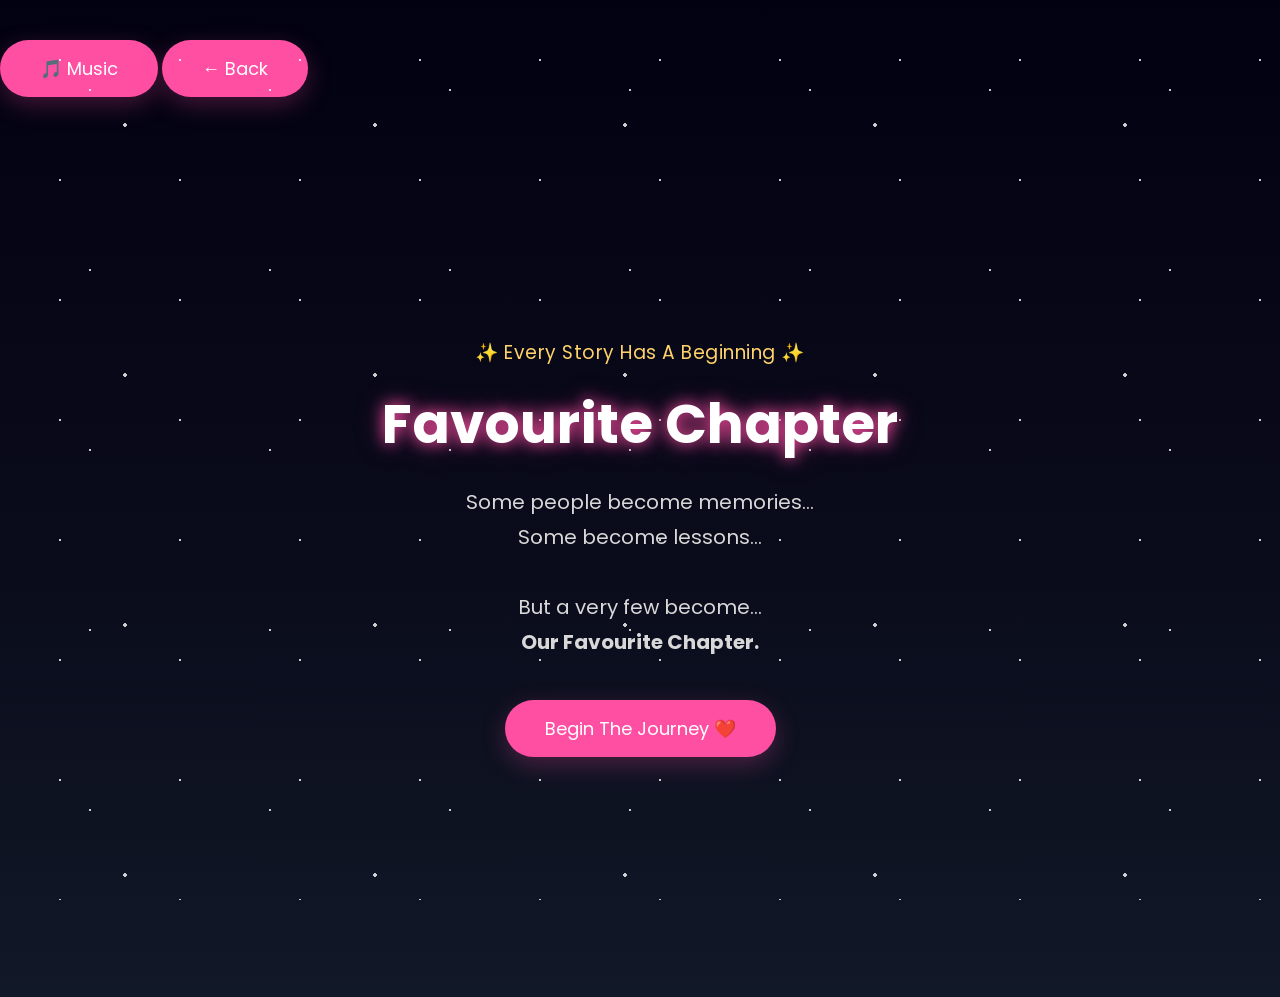
==== commit f17ffbf6: "Update index.html" ====
--- a/index.html
+++ b/index.html
@@ -11,16 +11,20 @@
 </head>
 
 <body>
-<!-- Navigation Buttons -->
-<div class="top-nav-controls">
-  <button id="navBackBtn" onclick="goBackPage()">⬅ Back</button>
-  <button id="navMusicBtn" onclick="toggleAudio()">🎵 Music</button>
+
+    <div class="stars"></div>
+    <!-- =========================
+     TOP NAVIGATION BUTTONS
+========================= -->
+<div class="topNavButtons">
+    <button id="musicBtn" class="topNavBtn">
+        🎵 <span>Music</span>
+    </button>
+
+    <button id="backBtn" class="topNavBtn">
+        ← <span>Back</span>
+    </button>
 </div>
-
-<!-- Audio File -->
-<audio id="bgMusic" loop src="birthday-music.mp3"></audio>
-
-    <div class="stars"></div>
 
     <!-- Welcome -->
     <section id="welcome">
--- a/style.css
+++ b/style.css
@@ -1,61 +1,2357 @@
-/* =========================
-   PREMIUM NAV BUTTONS
-========================= */
+@import url('https://fonts.googleapis.com/css2?family=Poppins:wght@300;400;500;600;700&display=swap');
+
+*{
+    margin:0;
+    padding:0;
+    box-sizing:border-box;
+    font-family:'Poppins',sans-serif;
+}
+
+html,body{
+    width:100%;
+    min-height:100%;
+}
+
+body{
+    min-height:100vh;
+    overflow-x:hidden;
+    background:linear-gradient(to bottom,#020111,#090a1a,#111827);
+    color:#fff;
+}
+
+/* =========================
+   HIDDEN
+========================= */
+
+.hidden{
+    display:none !important;
+}
+
+
+/* =========================
+   STARS
+========================= */
+
+.stars{
+    position:fixed;
+    width:100%;
+    height:100%;
+    inset:0;
+
+    background-image:
+    radial-gradient(white 1px,transparent 1px),
+    radial-gradient(white 1px,transparent 1px),
+    radial-gradient(white 2px,transparent 2px);
+
+    background-size:
+    120px 120px,
+    180px 180px,
+    250px 250px;
+
+    animation:moveStars 60s linear infinite;
+
+    opacity:.8;
+
+    pointer-events:none;
+    z-index:0;
+}
+
+@keyframes moveStars{
+
+    from{
+        transform:translateY(0);
+    }
+
+    to{
+        transform:translateY(-250px);
+    }
+
+}
+
+
+/* =========================
+   WELCOME
+========================= */
+
+#welcome{
+    width:100%;
+    height:100vh;
+
+    display:flex;
+
+    justify-content:center;
+    align-items:center;
+
+    flex-direction:column;
+
+    text-align:center;
+
+    padding:20px;
+
+    position:relative;
+
+    z-index:2;
+
+    animation:fadeIn 2s;
+}
+
+#welcome h3{
+    color:#ffd369;
+
+    margin-bottom:15px;
+
+    font-weight:400;
+
+    letter-spacing:.5px;
+}
+
+#welcome h1{
+    font-size:55px;
+
+    margin-bottom:20px;
+
+    text-shadow:
+        0 0 15px #ff4fa3,
+        0 0 30px rgba(255,79,163,.4);
+}
+
+#welcome p{
+    max-width:650px;
+
+    line-height:35px;
+
+    font-size:20px;
+
+    color:#d8d8d8;
+}
+
+
+/* =========================
+   BUTTON
+========================= */
+
+button{
+    margin-top:40px;
+
+    padding:15px 40px;
+
+    border:none;
+
+    border-radius:40px;
+
+    background:#ff4fa3;
+
+    color:white;
+
+    font-size:18px;
+
+    cursor:pointer;
+
+    transition:.4s;
+
+    box-shadow:
+        0 8px 25px rgba(255,79,163,.25);
+}
+
+button:hover{
+    transform:scale(1.08);
+
+    box-shadow:
+        0 0 25px #ff4fa3,
+        0 10px 35px rgba(255,79,163,.35);
+}
+
+
+/* =========================
+   COMMON PAGE
+========================= */
+
+.page{
+    width:100%;
+    min-height:100vh;
+
+    display:flex;
+
+    justify-content:center;
+    align-items:center;
+
+    position:relative;
+
+    z-index:2;
+
+    padding:20px;
+}
+
+
+/* =========================
+   PASSWORD
+========================= */
+
+#passwordPage{
+    width:100%;
+    height:100vh;
+}
+
+.glass{
+    width:380px;
+
+    max-width:90%;
+
+    padding:40px;
+
+    border-radius:25px;
+
+    background:rgba(255,255,255,.08);
+
+    border:1px solid rgba(255,255,255,.08);
+
+    backdrop-filter:blur(20px);
+    -webkit-backdrop-filter:blur(20px);
+
+    box-shadow:
+        0 0 30px rgba(255,255,255,.15),
+        0 20px 50px rgba(0,0,0,.35);
+
+    text-align:center;
+
+    animation:fadeIn 1s;
+}
+
+.glass h2{
+    margin-bottom:20px;
+
+    font-size:28px;
+}
+
+.glass p{
+    color:#ddd;
+
+    line-height:30px;
+
+    margin-bottom:20px;
+}
+
+.glass input{
+    width:100%;
+
+    padding:15px;
+
+    border:none;
+
+    border-radius:12px;
+
+    outline:none;
+
+    text-align:center;
+
+    font-size:17px;
+
+    background:rgba(255,255,255,.95);
+
+    color:#333;
+}
+
+.glass button{
+    width:100%;
+
+    margin-top:20px;
+}
+
+.glass small{
+    display:block;
+
+    margin-top:15px;
+
+    color:#bbb;
+}
+
+
+/* =========================
+   ENVELOPE
+========================= */
+
+#envelopePage{
+    flex-direction:column;
+}
+
+.envelope{
+    width:280px;
+
+    height:180px;
+
+    background:#ffb6c1;
+
+    border-radius:10px;
+
+    position:relative;
+
+    cursor:pointer;
+
+    transition:.4s;
+
+    box-shadow:
+        0 15px 35px rgba(0,0,0,.35),
+        0 0 25px rgba(255,79,163,.15);
+}
+
+.envelope:hover{
+    transform:scale(1.05);
+
+    box-shadow:
+        0 18px 40px rgba(0,0,0,.4),
+        0 0 30px rgba(255,79,163,.25);
+}
+
+.cover{
+    position:absolute;
+
+    top:0;
+    left:0;
+
+    width:100%;
+
+    height:90px;
+
+    background:#ff8fab;
+
+    clip-path:polygon(
+        0 0,
+        100% 0,
+        50% 100%
+    );
+}
+
+.letter{
+    position:absolute;
+
+    width:90%;
+
+    height:85%;
+
+    left:5%;
+
+    bottom:5%;
+
+    background:white;
+
+    border-radius:8px;
+
+    display:flex;
+
+    justify-content:center;
+
+    align-items:center;
+
+    font-size:55px;
+
+    box-shadow:
+        0 5px 15px rgba(0,0,0,.12);
+}
+
+.tapText{
+    margin-top:25px;
+
+    color:#ddd;
+
+    letter-spacing:1px;
+
+    font-size:15px;
+
+    animation:tapPulse 2s infinite;
+}
+
+@keyframes tapPulse{
+
+    0%,100%{
+        opacity:.55;
+    }
+
+    50%{
+        opacity:1;
+    }
+
+}
+
+
+/* =========================
+   LETTER PAGE
+========================= */
+
+#letterPage{
+    width:100%;
+
+    min-height:100vh;
+
+    display:flex;
+
+    justify-content:center;
+
+    align-items:flex-start;
+
+    padding:
+        50px 20px 120px;
+}
+
+.paper{
+    width:700px;
+
+    max-width:95%;
+
+    background:#fffdf8;
+
+    color:#333;
+
+    padding:40px;
+
+    border-radius:20px;
+
+    box-shadow:
+        0 20px 40px rgba(0,0,0,.35),
+        0 0 25px rgba(255,255,255,.06);
+
+    animation:fadeIn 1s;
+
+    position:relative;
+}
+
+.paper h2{
+    text-align:center;
+
+    margin-bottom:30px;
+
+    color:#ff4f81;
+
+    font-size:26px;
+}
+
+#typewriter{
+    font-size:20px;
+
+    line-height:38px;
+
+    white-space:pre-line;
+}
+
+
+/* =========================
+   CONTINUE BUTTON
+========================= */
+
+#nextChapterBtn{
+    display:none;
+
+    position:fixed;
+
+    left:50%;
+
+    bottom:20px;
+
+    transform:translateX(-50%);
+
+    z-index:1000;
+
+    margin:0;
+
+    padding:14px 30px;
+
+    min-width:270px;
+
+    border:none;
+
+    border-radius:30px;
+
+    background:#ff4fa3;
+
+    color:white;
+
+    font-size:17px;
+
+    cursor:pointer;
+
+    box-shadow:
+        0 8px 25px rgba(255,79,163,.4);
+
+    animation:buttonAppear 1s ease;
+}
+
+#nextChapterBtn:hover{
+    transform:translateX(-50%) scale(1.06);
+
+    box-shadow:
+        0 0 25px #ff4fa3;
+}
+
+@keyframes buttonAppear{
+
+    from{
+        opacity:0;
+
+        transform:
+            translateX(-50%)
+            translateY(30px);
+    }
+
+    to{
+        opacity:1;
+
+        transform:
+            translateX(-50%)
+            translateY(0);
+    }
+
+}
+
+
+/* =========================
+   FADE
+========================= */
+
+@keyframes fadeIn{
+
+    from{
+        opacity:0;
+
+        transform:
+            translateY(30px);
+    }
+
+    to{
+        opacity:1;
+
+        transform:
+            translateY(0);
+    }
+
+}
+
+
+/* =========================
+   MOBILE
+========================= */
+
+@media(max-width:768px){
+
+    #welcome h1{
+        font-size:40px;
+    }
+
+    #welcome h3{
+        font-size:15px;
+    }
+
+    #welcome p{
+        font-size:17px;
+
+        line-height:30px;
+    }
+
+    #welcome button{
+        width:90%;
+
+        max-width:350px;
+    }
+
+    .glass{
+        width:380px;
+
+        padding:35px 25px;
+    }
+
+    .glass h2{
+        font-size:25px;
+    }
+
+    .envelope{
+        width:280px;
+
+        height:180px;
+    }
+
+    #letterPage{
+        padding:
+            35px 15px 120px;
+    }
+
+    .paper{
+        width:100%;
+
+        max-width:95%;
+
+        padding:35px 25px 45px;
+    }
+
+    .paper h2{
+        font-size:24px;
+    }
+
+    #typewriter{
+        font-size:18px;
+
+        line-height:34px;
+    }
+
+    #nextChapterBtn{
+        min-width:240px;
+
+        max-width:90%;
+
+        font-size:15px;
+
+        bottom:18px;
+    }
+
+}
+/* =========================
+   CHAPTER 2
+========================= */
+
+#chapter2{
+    min-height:100vh;
+    padding:30px 20px;
+    text-align:center;
+}
+
+.chapterCard{
+    width:650px;
+    max-width:95%;
+
+    padding:55px 40px;
+
+    border-radius:30px;
+
+    background:rgba(255,255,255,.07);
+
+    border:1px solid rgba(255,255,255,.12);
+
+    backdrop-filter:blur(20px);
+    -webkit-backdrop-filter:blur(20px);
+
+    box-shadow:
+        0 20px 60px rgba(0,0,0,.4),
+        0 0 35px rgba(255,79,163,.12);
+
+    animation:chapterAppear 1.2s ease;
+}
+
+.chapterNumber{
+    color:#ffd369;
+
+    font-size:14px;
+
+    letter-spacing:4px;
+
+    margin-bottom:20px;
+}
+
+.chapterCard h2{
+    font-size:42px;
+
+    margin-bottom:25px;
+
+    color:#fff;
+
+    text-shadow:
+        0 0 20px rgba(255,79,163,.5);
+}
+
+.chapterIntro{
+    color:#d8d8d8;
+
+    font-size:18px;
+
+    line-height:34px;
+
+    max-width:520px;
+
+    margin:auto;
+}
+
+.chapterCard button{
+    margin-top:35px;
+}
+
+@keyframes chapterAppear{
+
+    from{
+        opacity:0;
+        transform:translateY(40px) scale(.96);
+    }
+
+    to{
+        opacity:1;
+        transform:translateY(0) scale(1);
+    }
+
+}
+
+
+/* Mobile */
+
+@media(max-width:768px){
+
+    .chapterCard{
+        padding:45px 25px;
+    }
+
+    .chapterCard h2{
+        font-size:32px;
+    }
+
+    .chapterIntro{
+        font-size:17px;
+        line-height:31px;
+    }
+
+}
+/* =========================
+   PREMIUM CHAPTER 2
+========================= */
+
+#chapter2Story{
+    min-height:120px;
+    display:flex;
+    justify-content:center;
+    align-items:center;
+    text-align:center;
+}
+
+.chapterStoryText{
+    font-size:21px;
+    line-height:1.9;
+    color:#f5f5f5;
+    max-width:600px;
+    text-shadow:0 0 15px rgba(255,255,255,.12);
+    animation:storyFade .8s ease;
+}
+
+@keyframes storyFade{
+
+    from{
+        opacity:0;
+        transform:translateY(12px);
+        filter:blur(4px);
+    }
+
+    to{
+        opacity:1;
+        transform:translateY(0);
+        filter:blur(0);
+    }
+
+}
+
+#chapter2NextBtn{
+    margin-top:35px;
+    transition:.4s ease;
+}
+
+#chapter2NextBtn:hover{
+    transform:scale(1.06);
+    box-shadow:0 0 30px rgba(255,79,163,.7);
+}
+
+
+/* Mobile */
+
+@media(max-width:768px){
+
+    .chapterStoryText{
+        font-size:18px;
+        line-height:1.8;
+    }
+
+}
+/* =========================
+   SPECIAL DATE MOMENTS
+========================= */
+
+.dateMoment{
+    animation:
+        storyFade .8s ease,
+        dateGlow 2.5s ease-in-out infinite alternate;
+}
+
+.sadMoment{
+    animation:
+        storyFade .8s ease,
+        sadGlow 2.5s ease-in-out infinite alternate;
+}
+
+.returnMoment{
+    animation:
+        storyFade .8s ease,
+        returnGlow 2.5s ease-in-out infinite alternate;
+}
+
+
+@keyframes dateGlow{
+
+    from{
+        text-shadow:
+            0 0 8px rgba(255,211,105,.2);
+    }
+
+    to{
+        text-shadow:
+            0 0 25px rgba(255,211,105,.75);
+    }
+
+}
+
+
+@keyframes sadGlow{
+
+    from{
+        text-shadow:
+            0 0 8px rgba(255,100,130,.15);
+    }
+
+    to{
+        text-shadow:
+            0 0 25px rgba(255,100,130,.65);
+    }
+
+}
+
+
+@keyframes returnGlow{
+
+    from{
+        text-shadow:
+            0 0 10px rgba(255,79,163,.2);
+    }
+
+    to{
+        text-shadow:
+            0 0 30px rgba(255,79,163,.85);
+    }
+
+}
+/* =========================
+   CHAPTER 3 - PREMIUM STYLE
+========================= */
+
+#chapter3 {
+    width: 100%;
+    min-height: 100vh;
+
+    display: flex;
+    justify-content: center;
+    align-items: center;
+
+    padding: 40px 20px;
+
+    position: relative;
+    z-index: 2;
+
+    box-sizing: border-box;
+}
+
+.chapter3Paper {
+    width: 700px;
+    max-width: 92%;
+
+    padding: 45px 40px;
+
+    text-align: center;
+
+    background: rgba(255,255,255,0.07);
+
+    border: 1px solid rgba(255,255,255,0.12);
+
+    border-radius: 28px;
+
+    box-shadow:
+        0 20px 60px rgba(0,0,0,0.35),
+        0 0 35px rgba(255,79,163,0.12);
+
+    backdrop-filter: blur(12px);
+
+    animation: fadeIn 1s ease;
+}
+
+.chapterNumber {
+    font-size: 14px;
+
+    letter-spacing: 6px;
+
+    color: #ffd6e7;
+
+    margin-bottom: 20px;
+}
+
+.chapter3Paper h1 {
+    font-size: 42px;
+
+    line-height: 1.2;
+
+    margin-bottom: 35px;
+
+    color: white;
+
+    text-shadow:
+        0 0 15px rgba(255,79,163,0.5);
+}
+
+#chapter3Story {
+    min-height: 150px;
+
+    display: flex;
+    justify-content: center;
+    align-items: center;
+
+    padding: 10px;
+
+    color: white;
+
+    font-size: 20px;
+
+    line-height: 2;
+
+    text-align: center;
+}
+
+.chapterStoryText {
+    max-width: 620px;
+}
+
+#chapter3NextBtn {
+    margin-top: 35px;
+
+    padding: 15px 32px;
+
+    border: none;
+
+    border-radius: 40px;
+
+    background: #ff4fa3;
+
+    color: white;
+
+    font-size: 17px;
+
+    cursor: pointer;
+
+    box-shadow:
+        0 8px 30px rgba(255,79,163,0.45);
+
+    transition: 0.3s ease;
+}
+
+#chapter3NextBtn:hover {
+    transform: scale(1.06);
+}
+
+
+/* Mobile */
+
+@media(max-width:768px) {
+
+    #chapter3 {
+        padding: 30px 15px;
+    }
+
+    .chapter3Paper {
+        width: 100%;
+        max-width: 100%;
+
+        padding: 35px 20px;
+
+        border-radius: 22px;
+    }
+
+    .chapter3Paper h1 {
+        font-size: 32px;
+    }
+
+    #chapter3Story {
+        font-size: 18px;
+
+        line-height: 1.9;
+
+        min-height: 170px;
+    }
+
+    #chapter3NextBtn {
+        width: 90%;
+
+        font-size: 16px;
+    }
+
+}
+
+/* =========================
+   FINAL CHAPTER — PREMIUM
+========================= */
+
+#finalChapter,
+#birthdayReveal,
+#ultimateEnding {
+    width: 100%;
+    min-height: 100vh;
+
+    box-sizing: border-box;
+
+    display: flex;
+    align-items: center;
+    justify-content: center;
+
+    padding: 24px 18px;
+
+    position: relative;
+}
+
+
+/* =========================
+   FINAL INTRO
+========================= */
+
+.finalReveal {
+    width: min(620px, 92%);
+
+    text-align: center;
+
+    padding: 48px 28px;
+
+    border-radius: 30px;
+
+    background: rgba(255,255,255,0.055);
+
+    border: 1px solid rgba(255,255,255,0.12);
+
+    backdrop-filter: blur(18px);
+
+    box-shadow:
+        0 25px 70px rgba(0,0,0,0.45),
+        0 0 50px rgba(255,79,163,0.10);
+
+    animation: finalIntro 1.2s ease;
+}
+
+
+.finalLabel {
+    font-size: 12px;
+
+    letter-spacing: 5px;
+
+    color: #ffc4dc;
+
+    margin-bottom: 24px;
+}
+
+
+.finalReveal h1 {
+    margin: 0 0 20px;
+
+    color: white;
+
+    font-size: clamp(30px, 7vw, 44px);
+
+    line-height: 1.2;
+
+    text-shadow:
+        0 0 25px rgba(255,79,163,0.35);
+}
+
+
+.finalHint {
+    color: #dcdcdc;
+
+    font-size: 17px;
+
+    line-height: 1.8;
+
+    margin-bottom: 32px;
+}
+
+
+#openFinalBtn {
+    padding: 15px 27px;
+
+    border: none;
+
+    border-radius: 50px;
+
+    background: #ff4fa3;
+
+    color: white;
+
+    font-size: 15px;
+
+    cursor: pointer;
+
+    box-shadow:
+        0 10px 35px rgba(255,79,163,0.35);
+
+    transition: all 0.35s ease;
+}
+
+
+#openFinalBtn:hover {
+    transform: translateY(-3px) scale(1.04);
+
+    box-shadow:
+        0 15px 45px rgba(255,79,163,0.55);
+}
+
+
+/* =========================
+   BIRTHDAY REVEAL
+========================= */
+
+#birthdayReveal {
+    text-align: center;
+
+    background:
+        radial-gradient(
+            circle at center,
+            rgba(255,79,163,0.12),
+            transparent 60%
+        );
+}
+
+
+.birthdayContent {
+    width: min(650px, 94%);
+
+    max-height: calc(100vh - 48px);
+
+    display: flex;
+
+    flex-direction: column;
+
+    align-items: center;
+
+    justify-content: center;
+
+    animation: birthdayReveal 1.3s ease;
+}
+
+
+.tinyStars {
+    font-size: 22px;
+
+    color: #ffd3e5;
+
+    margin-bottom: 16px;
+
+    animation: floatingStars 3s ease-in-out infinite;
+}
+
+
+.birthdaySmall {
+    color: #d6d6d6;
+
+    font-size: 14px;
+
+    letter-spacing: 1.5px;
+
+    margin: 0 0 14px;
+}
+
+
+.birthdayContent h1 {
+    margin: 0;
+
+    color: white;
+
+    font-size: clamp(34px, 9vw, 58px);
+
+    letter-spacing: 3px;
+
+    line-height: 1.1;
+
+    text-shadow:
+        0 0 25px rgba(255,79,163,0.45);
+}
+
+
+.birthdayContent h2 {
+    margin: 10px 0 25px;
+
+    color: #ff9bc7;
+
+    font-size: clamp(27px, 7vw, 40px);
+
+    text-shadow:
+        0 0 25px rgba(255,79,163,0.5);
+}
+
+
+/* Typed sentence */
+
+#birthdayMessage {
+    width: min(580px, 100%);
+
+    min-height: 115px;
+
+    display: flex;
+
+    align-items: center;
+
+    justify-content: center;
+
+    padding: 0 8px;
+
+    box-sizing: border-box;
+
+    color: #f5f5f5;
+
+    font-size: clamp(17px, 4.5vw, 20px);
+
+    line-height: 1.8;
+
+    text-align: center;
+}
+
+
+/* Continue button */
+
+#oneMoreBtn {
+    margin-top: 22px;
+
+    padding: 13px 27px;
+
+    border-radius: 50px;
+
+    border: 1px solid rgba(255,199,220,0.35);
+
+    background: rgba(255,79,163,0.08);
+
+    color: #ffc7dc;
+
+    font-size: 15px;
+
+    cursor: pointer;
+
+    transition: all 0.35s ease;
+}
+
+
+#oneMoreBtn:hover {
+    transform: scale(1.05);
+
+    background: rgba(255,79,163,0.16);
+
+    box-shadow:
+        0 0 25px rgba(255,79,163,0.25);
+}
+
+
+/* =========================
+   ULTIMATE ENDING
+========================= */
+
+#ultimateEnding {
+    text-align: center;
+
+    background:
+        radial-gradient(
+            circle at center,
+            rgba(255,79,163,0.16),
+            transparent 65%
+        );
+}
+
+
+.endingContent {
+    width: min(650px, 94%);
+
+    animation: ultimateAppear 1.8s ease;
+}
+
+
+.endingHeart {
+    font-size: 48px;
+
+    margin-bottom: 20px;
+
+    animation: heartBeat 2s infinite;
+}
+
+
+#ultimateText {
+    color: #f8f8f8;
+
+    font-size: clamp(16px, 4.3vw, 19px);
+
+    line-height: 1.75;
+
+    white-space: pre-line;
+
+    text-align: center;
+}
+
+
+/* =========================
+   ANIMATIONS
+========================= */
+
+@keyframes finalIntro {
+
+    from {
+        opacity: 0;
+
+        transform:
+            translateY(25px)
+            scale(0.96);
+
+        filter: blur(5px);
+    }
+
+    to {
+        opacity: 1;
+
+        transform:
+            translateY(0)
+            scale(1);
+
+        filter: blur(0);
+    }
+
+}
+
+
+@keyframes birthdayReveal {
+
+    from {
+        opacity: 0;
+
+        transform: scale(0.94);
+
+        filter: blur(7px);
+    }
+
+    to {
+        opacity: 1;
+
+        transform: scale(1);
+
+        filter: blur(0);
+    }
+
+}
+
+
+@keyframes ultimateAppear {
+
+    from {
+        opacity: 0;
+
+        transform: translateY(25px);
+
+        filter: blur(5px);
+    }
+
+    to {
+        opacity: 1;
+
+        transform: translateY(0);
+
+        filter: blur(0);
+    }
+
+}
+
+
+@keyframes floatingStars {
+
+    0%, 100% {
+        transform: translateY(0);
+    }
+
+    50% {
+        transform: translateY(-6px);
+    }
+
+}
+
+
+@keyframes heartBeat {
+
+    0%, 100% {
+        transform: scale(1);
+    }
+
+    50% {
+        transform: scale(1.12);
+    }
+
+}
+
+
+/* =========================
+   MOBILE
+========================= */
+
+@media (max-width: 600px) {
+
+    #finalChapter,
+    #birthdayReveal,
+    #ultimateEnding {
+        padding: 18px 14px;
+    }
+
+
+    .finalReveal {
+        padding: 40px 20px;
+    }
+
+
+    .finalLabel {
+        letter-spacing: 4px;
+
+        font-size: 10px;
+    }
+
+
+    .finalHint {
+        font-size: 15px;
+    }
+
+
+    .birthdayContent {
+        max-height: calc(100vh - 36px);
+    }
+
+
+    .birthdaySmall {
+        font-size: 12px;
+    }
+
+
+    #birthdayMessage {
+        min-height: 125px;
+
+        font-size: 17px;
+
+        line-height: 1.75;
+    }
+
+
+    #oneMoreBtn {
+        margin-top: 16px;
+
+        padding: 12px 24px;
+    }
+
+
+    #ultimateText {
+        font-size: 16px;
+
+        line-height: 1.7;
+    }
+
+}
+/* =========================
+   FINAL BIRTHDAY CELEBRATION
+========================= */
+
+#birthdayReveal {
+    position: relative;
+    min-height: 100vh;
+    overflow: hidden;
+    display: flex;
+    justify-content: center;
+    align-items: center;
+    text-align: center;
+    padding: 40px 15px;
+}
+
+.birthdayContent {
+    position: relative;
+    z-index: 5;
+    width: 100%;
+    max-width: 900px;
+}
+
+.birthdaySmall {
+    font-size: 16px;
+    letter-spacing: 1px;
+    margin-bottom: 10px;
+}
+
+.birthdayContent h1 {
+    font-size: clamp(34px, 8vw, 70px);
+    margin: 5px 0;
+    letter-spacing: 4px;
+}
+
+.birthdayContent h2 {
+    font-size: clamp(28px, 6vw, 45px);
+    margin: 0 0 25px;
+}
+
+/* Birthday Picture */
+
+.birthdayImageBox {
+    width: 100%;
+    display: flex;
+    justify-content: center;
+    margin: 25px auto;
+}
+
+.birthday-surprise-image {
+    width: 94%;
+    max-width: 900px;
+    display: block;
+
+    border-radius: 22px;
+
+    box-shadow:
+        0 0 25px rgba(255, 105, 180, 0.35),
+        0 0 70px rgba(255, 105, 180, 0.18);
+
+    opacity: 0;
+    transform: scale(0.92);
+
+    animation: birthdayImageReveal 2s ease forwards;
+}
+
+@keyframes birthdayImageReveal {
+
+    0% {
+        opacity: 0;
+        transform: scale(0.92);
+    }
+
+    100% {
+        opacity: 1;
+        transform: scale(1);
+    }
+
+}
+
+/* Message below picture */
+
+.pictureLine {
+    font-size: 17px;
+    line-height: 1.8;
+    margin: 20px auto 30px;
+    opacity: 0.9;
+}
+
+/* Confetti */
+
+.confetti {
+    position: absolute;
+    inset: 0;
+    pointer-events: none;
+    overflow: hidden;
+    z-index: 2;
+}
+
+.confetti span {
+    position: absolute;
+    top: -50px;
+    font-size: 24px;
+    animation: confettiFall 5s linear infinite;
+}
+
+.confetti span:nth-child(1) {
+    left: 8%;
+    animation-delay: 0s;
+}
+
+.confetti span:nth-child(2) {
+    left: 20%;
+    animation-delay: 1s;
+}
+
+.confetti span:nth-child(3) {
+    left: 35%;
+    animation-delay: 2s;
+}
+
+.confetti span:nth-child(4) {
+    left: 50%;
+    animation-delay: 0.5s;
+}
+
+.confetti span:nth-child(5) {
+    left: 65%;
+    animation-delay: 1.5s;
+}
+
+.confetti span:nth-child(6) {
+    left: 78%;
+    animation-delay: 2.5s;
+}
+
+.confetti span:nth-child(7) {
+    left: 88%;
+    animation-delay: 3s;
+}
+
+.confetti span:nth-child(8) {
+    left: 95%;
+    animation-delay: 1s;
+}
+
+@keyframes confettiFall {
+
+    0% {
+        transform: translateY(-60px) rotate(0deg);
+        opacity: 0;
+    }
+
+    15% {
+        opacity: 1;
+    }
+
+    100% {
+        transform: translateY(110vh) rotate(360deg);
+        opacity: 0;
+    }
+
+}
+    /* =========================
+   BIRTHDAY PAGE - MOBILE FIX
+   Continue button always visible
+========================= */
+
+#birthdayReveal {
+    min-height: 100vh;
+    padding: 20px 14px 90px;
+    overflow-y: auto;
+    overflow-x: hidden;
+}
+
+.birthdayContent {
+    width: 100%;
+    max-width: 900px;
+    padding-bottom: 75px;
+}
+
+/* Birthday image slightly smaller on mobile */
+.birthdayImageBox {
+    margin: 18px auto;
+}
+
+.birthday-surprise-image {
+    width: 92%;
+    max-width: 850px;
+}
+
+/* Picture text */
+.pictureLine {
+    margin: 15px auto 18px;
+    font-size: 16px;
+    line-height: 1.65;
+}
+
+/* Birthday typed message */
+#birthdayMessage {
+    min-height: 90px;
+    margin: 0 auto;
+    padding: 0 10px;
+}
+
+/* =========================
+   CONTINUE BUTTON
+   Always visible when shown
+========================= */
+
+#oneMoreBtn {
+    position: fixed;
+    left: 50%;
+    bottom: 18px;
+
+    transform: translateX(-50%);
+
+    z-index: 9999;
+
+    margin: 0;
+
+    min-width: 210px;
+
+    padding: 13px 28px;
+
+    background: rgba(255,79,163,.95);
+
+    color: white;
+
+    border: 1px solid rgba(255,255,255,.25);
+
+    border-radius: 50px;
+
+    box-shadow:
+        0 8px 30px rgba(255,79,163,.45),
+        0 0 20px rgba(255,79,163,.25);
+
+    backdrop-filter: blur(10px);
+
+    -webkit-backdrop-filter: blur(10px);
+
+    font-size: 16px;
+
+    font-weight: 500;
+
+    transition: .3s ease;
+}
+
+#oneMoreBtn:hover {
+    transform: translateX(-50%) scale(1.06);
+
+    box-shadow:
+        0 0 30px rgba(255,79,163,.7),
+        0 10px 35px rgba(255,79,163,.45);
+}
+
+
+/* =========================
+   MOBILE
+========================= */
+
+@media (max-width: 600px) {
+
+    #birthdayReveal {
+        align-items: flex-start;
+
+        padding:
+            28px 12px 95px;
+    }
+
+    .birthdayContent {
+        max-width: 100%;
+        padding-bottom: 70px;
+    }
+
+    .tinyStars {
+        font-size: 18px;
+        margin-bottom: 10px;
+    }
+
+    .birthdaySmall {
+        font-size: 12px;
+        margin-bottom: 8px;
+    }
+
+    .birthdayContent h1 {
+        font-size: clamp(30px, 9vw, 48px);
+        letter-spacing: 2px;
+    }
+
+    .birthdayContent h2 {
+        font-size: 28px;
+        margin-bottom: 12px;
+    }
+
+    .birthdayImageBox {
+        margin: 14px auto;
+    }
+
+    .birthday-surprise-image {
+        width: 94%;
+
+        border-radius: 18px;
+    }
+
+    .pictureLine {
+        font-size: 15px;
+        line-height: 1.6;
+
+        margin:
+            12px auto 15px;
+    }
+
+    #birthdayMessage {
+        min-height: 85px;
+
+        font-size: 16px;
+
+        line-height: 1.65;
+
+        padding:
+            0 8px;
+    }
+
+    #oneMoreBtn {
+        bottom: 14px;
+
+        min-width: 200px;
+
+        padding:
+            12px 24px;
+
+        font-size: 15px;
+    }
+
+}
+/* =========================
+   CINEMATIC FINAL TYPING
+========================= */
+
+#ultimateEnding {
+    min-height: 100vh;
+    padding: 70px 20px;
+    align-items: flex-start;
+    overflow-x: hidden;
+}
+
+.endingContent {
+    width: min(650px, 94%);
+    padding: 30px 10px 100px;
+}
+
+.endingHeart {
+    text-align: center;
+    margin-bottom: 45px;
+}
+
+#ultimateText {
+    width: 100%;
+}
+
+.finalTypingLine {
+    margin: 0 auto 42px;
+
+    max-width: 600px;
+
+    color: #f8f8f8;
+
+    font-size: clamp(16px, 4.3vw, 19px);
+
+    line-height: 1.9;
+
+    text-align: center;
+
+    opacity: 0;
+
+    animation: finalLineAppear 1s ease forwards;
+
+    text-shadow:
+        0 0 12px rgba(255,255,255,.08);
+}
+
+
+.finalTypingLine:last-child {
+    margin-top: 55px;
+
+    color: #ffc7dc;
+
+    font-style: italic;
+}
+
+
+@keyframes finalLineAppear {
+
+    from {
+        opacity: 0;
+        transform: translateY(15px);
+        filter: blur(4px);
+    }
+
+    to {
+        opacity: 1;
+        transform: translateY(0);
+        filter: blur(0);
+    }
+
+}
+
+
+/* Mobile */
+
+@media(max-width:600px) {
+
+    #ultimateEnding {
+        padding: 55px 16px 80px;
+    }
+
+    .endingContent {
+        width: 100%;
+        padding-bottom: 80px;
+    }
+
+    .endingHeart {
+        margin-bottom: 55px;
+        font-size: 42px;
+    }
+
+    .finalTypingLine {
+        font-size: 16px;
+        line-height: 1.85;
+        margin-bottom: 38px;
+    }
+
+}
+/* =========================
+   CELEBRATION SCENE
+========================= */
+
+#celebrationScene {
+    width: 100%;
+    min-height: 100vh;
+
+    display: flex;
+    align-items: center;
+    justify-content: center;
+
+    position: relative;
+
+    overflow: hidden;
+
+    padding: 40px 20px;
+
+    text-align: center;
+
+    box-sizing: border-box;
+
+    background:
+        radial-gradient(
+            circle at center,
+            rgba(255,79,163,0.10),
+            transparent 65%
+        );
+
+    z-index: 2;
+}
+
+
+/* =========================
+   CELEBRATION CONTENT
+========================= */
+
+.celebrationContent {
+    width: min(650px, 94%);
+
+    position: relative;
+
+    z-index: 10;
+
+    display: flex;
+
+    flex-direction: column;
+
+    align-items: center;
+
+    justify-content: center;
+
+    animation: celebrationAppear 1.2s ease;
+}
+
+
+/* =========================
+   INTRO
+========================= */
+
+.celebrationIntro {
+    margin: 0 0 15px;
+
+    color: #dcdcdc;
+
+    font-size: 17px;
+
+    letter-spacing: 1px;
+}
+
+
+/* =========================
+   HEADING
+========================= */
+
+.celebrationContent h2 {
+    margin: 0 0 25px;
+
+    max-width: 600px;
+
+    color: white;
+
+    font-size: clamp(25px, 6vw, 38px);
+
+    line-height: 1.35;
+
+    text-shadow:
+        0 0 20px rgba(255,79,163,0.45);
+}
+
+
+/* =========================
+   CELEBRATION IMAGE
+========================= */
+
+.celebrationImageBox {
+    width: 100%;
+
+    display: flex;
+
+    justify-content: center;
+
+    margin: 10px auto 25px;
+}
+
+.celebrationImage {
+    width: 94%;
+
+    max-width: 600px;
+
+    display: block;
+
+    border-radius: 22px;
+
+    box-shadow:
+        0 0 25px rgba(255,105,180,0.30),
+        0 0 60px rgba(255,105,180,0.15);
+
+    animation: celebrationImageAppear 1.5s ease;
+}
+
+
+/* =========================
+   WISH INSTRUCTION
+========================= */
+
+.wishInstruction {
+    margin: 5px 0 0;
+
+    color: #e5e5e5;
+
+    font-size: 17px;
+
+    line-height: 1.8;
+}
+
+.wishInstruction span {
+    color: #ff9bc7;
+
+    font-weight: 500;
+}
+
+
+/* =========================
+   MAKE A WISH BUTTON
+========================= */
+
+#makeWishBtn {
+    margin-top: 25px;
+
+    padding: 15px 32px;
+
+    border: none;
+
+    border-radius: 50px;
+
+    background: #ff4fa3;
+
+    color: white;
+
+    font-size: 16px;
+
+    cursor: pointer;
+
+    box-shadow:
+        0 10px 35px rgba(255,79,163,0.35);
+
+    transition: all 0.35s ease;
+}
+
+#makeWishBtn:hover {
+    transform: translateY(-3px) scale(1.05);
+
+    box-shadow:
+        0 0 30px rgba(255,79,163,0.65);
+}
+
+
+/* =========================
+   CELEBRATION MESSAGE
+========================= */
+
+#celebrationMessage {
+    width: 100%;
+
+    min-height: 100px;
+
+    display: flex;
+
+    align-items: center;
+
+    justify-content: center;
+
+    margin-top: 20px;
+
+    color: #f5f5f5;
+
+    font-size: 18px;
+
+    line-height: 1.8;
+
+    text-align: center;
+}
+
+.wishMoment {
+    margin: 0;
+
+    animation: wishAppear 1s ease;
+
+    text-shadow:
+        0 0 18px rgba(255,79,163,0.35);
+}
+
+
+/* =========================
+   CONTINUE BUTTON
+========================= */
+
+#celebrationContinueBtn {
+    margin-top: 20px;
+
+    padding: 14px 30px;
+
+    border: 1px solid rgba(255,199,220,0.35);
+
+    border-radius: 50px;
+
+    background: rgba(255,79,163,0.10);
+
+    color: #ffc7dc;
+
+    font-size: 16px;
+
+    cursor: pointer;
+
+    box-shadow:
+        0 8px 25px rgba(255,79,163,0.25);
+
+    transition: all 0.35s ease;
+}
+
+#celebrationContinueBtn:hover {
+    transform: scale(1.06);
+
+    background: rgba(255,79,163,0.18);
+
+    box-shadow:
+        0 0 30px rgba(255,79,163,0.45);
+}
+
+
+/* =========================
+   CONFETTI CONTAINER
+========================= */
+
+#celebrationConfetti {
+    position: absolute;
+
+    inset: 0;
+
+    width: 100%;
+    height: 100%;
+
+    pointer-events: none;
+
+    overflow: hidden;
+
+    z-index: 5;
+}
+
+
+/* =========================
+   CONFETTI PIECES
+========================= */
+
+.confettiPiece {
+    position: absolute;
+
+    top: -50px;
+
+    font-size: 22px;
+
+    line-height: 1;
+
+    animation:
+        celebrationConfettiFall 4.5s linear forwards;
+
+    pointer-events: none;
+}
+
+
+/* =========================
+   ANIMATIONS
+========================= */
+
+@keyframes celebrationAppear {
+
+    from {
+        opacity: 0;
+
+        transform:
+            translateY(25px)
+            scale(0.96);
+
+        filter: blur(5px);
+    }
+
+    to {
+        opacity: 1;
+
+        transform:
+            translateY(0)
+            scale(1);
+
+        filter: blur(0);
+    }
+
+}
+
+
+@keyframes celebrationImageAppear {
+
+    from {
+        opacity: 0;
+
+        transform: scale(0.90);
+    }
+
+    to {
+        opacity: 1;
+
+        transform: scale(1);
+    }
+
+}
+
+
+@keyframes wishAppear {
+
+    from {
+        opacity: 0;
+
+        transform: translateY(15px);
+
+        filter: blur(4px);
+    }
+
+    to {
+        opacity: 1;
+
+        transform: translateY(0);
+
+        filter: blur(0);
+    }
+
+}
+
+
+@keyframes celebrationConfettiFall {
+
+    0% {
+        transform:
+            translateY(-60px)
+            rotate(0deg);
+
+        opacity: 0;
+    }
+
+    10% {
+        opacity: 1;
+    }
+
+    100% {
+        transform:
+            translateY(110vh)
+            rotate(360deg);
+
+        opacity: 0;
+    }
+
+}
+
+
+/* =========================
+   MOBILE
+========================= */
+
+@media (max-width: 600px) {
+
+    #celebrationScene {
+        min-height: 100vh;
+
+        padding: 30px 15px;
+    }
+
+
+    .celebrationContent {
+        width: 100%;
+
+        max-width: 430px;
+    }
+
+
+    .celebrationIntro {
+        font-size: 15px;
+
+        margin-bottom: 10px;
+    }
+
+
+    .celebrationContent h2 {
+        font-size: 27px;
+
+        line-height: 1.35;
+
+        margin-bottom: 20px;
+    }
+
+
+    .celebrationImage {
+        width: 92%;
+
+        border-radius: 18px;
+    }
+
+
+    .wishInstruction {
+        font-size: 16px;
+
+        line-height: 1.7;
+    }
+
+
+    #makeWishBtn {
+        margin-top: 22px;
+
+        padding: 14px 28px;
+
+        font-size: 15px;
+    }
+
+
+    #celebrationMessage {
+        min-height: 100px;
+
+        font-size: 17px;
+
+        line-height: 1.7;
+    }
+
+
+    #celebrationContinueBtn {
+        margin-top: 15px;
+
+        padding: 13px 27px;
+
+        font-size: 15px;
+    }
+
+}
+/* Button Styles */
 .top-nav-controls {
   position: fixed;
-  top: 18px;
-  left: 0;
-  width: 100%;
+  top: 10px;
+  left: 10px;
+  right: 10px;
   display: flex;
   justify-content: space-between;
-  padding: 0 20px;
-  z-index: 10000;
-  pointer-events: none;
-}
-
-.nav-btn {
-  pointer-events: auto;
-  margin-top: 0 !important;
-  padding: 10px 20px !important;
-  font-size: 14px !important;
-  border-radius: 30px !important;
-  background: rgba(255, 255, 255, 0.12) !important;
-  color: #fff !important;
-  border: 1px solid rgba(255, 255, 255, 0.25) !important;
-  backdrop-filter: blur(15px) !important;
-  -webkit-backdrop-filter: blur(15px) !important;
-  box-shadow: 0 8px 25px rgba(0, 0, 0, 0.25), 0 0 15px rgba(255, 79, 163, 0.2) !important;
-  transition: all 0.35s ease !important;
+  z-index: 9999;
+}
+.top-nav-controls button {
+  padding: 8px 15px;
+  border-radius: 20px;
+  border: 1px solid white;
+  background: rgba(255, 255, 255, 0.2);
+  color: white;
   cursor: pointer;
-  display: flex;
-  align-items: center;
-  gap: 6px;
-}
-
-.nav-btn:hover {
-  transform: translateY(-2px) scale(1.05) !important;
-  background: rgba(255, 79, 163, 0.35) !important;
-  box-shadow: 0 0 25px rgba(255, 79, 163, 0.6) !important;
-  border-color: rgba(255, 255, 255, 0.5) !important;
-}
-
-.left-btn {
-  display: none; /* Initially hidden on Welcome page */
-}
-
-.right-btn.playing {
-  background: rgba(255, 79, 163, 0.5) !important;
-  box-shadow: 0 0 20px #ff4fa3 !important;
-}
-
-@media (max-width: 600px) {
-  .top-nav-controls {
-    top: 12px;
-    padding: 0 12px;
-  }
-  
-  .nav-btn {
-    padding: 8px 15px !important;
-    font-size: 13px !important;
-  }
-}
+  backdrop-filter: blur(5px);
+}
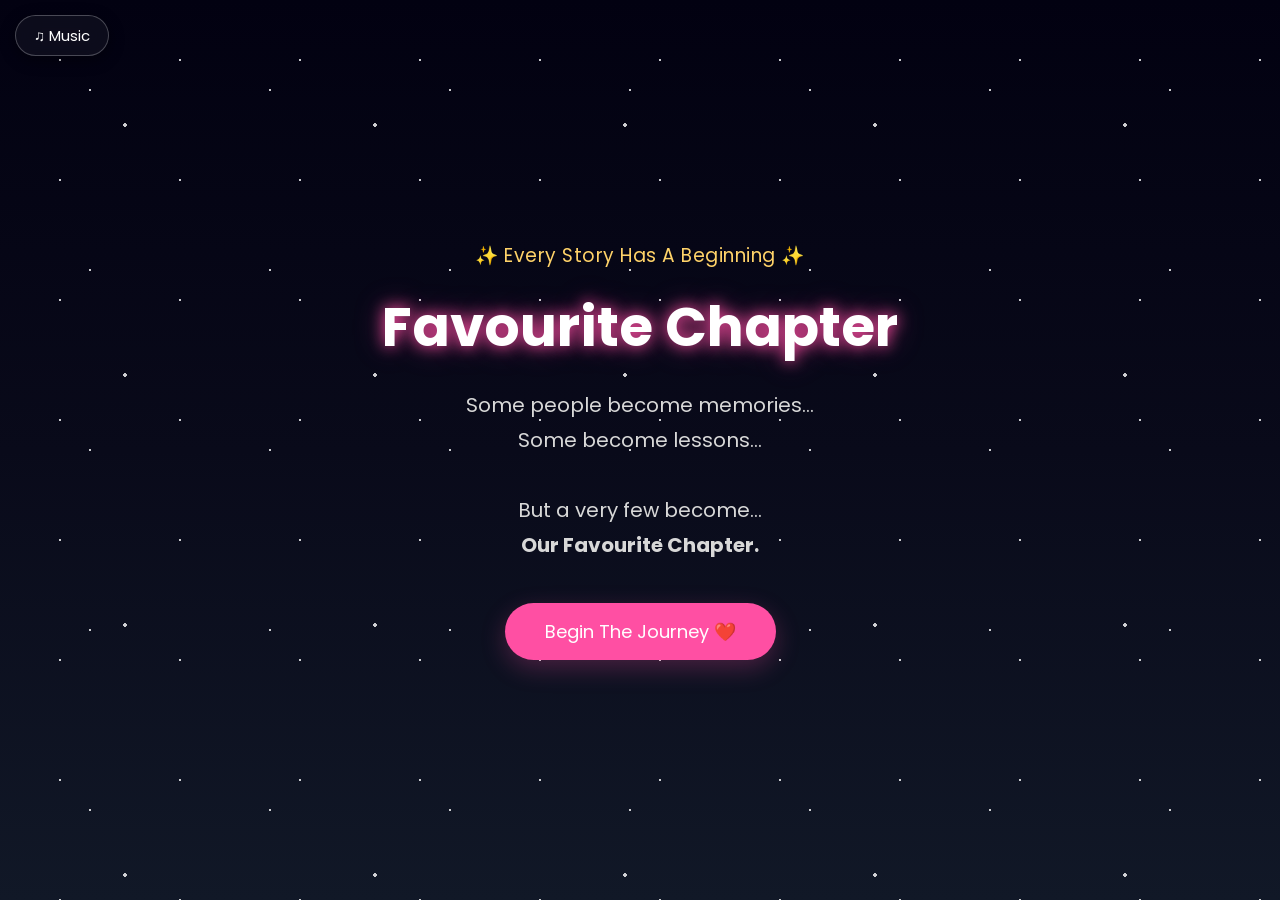
==== commit fa33bef3: "Update index.html" ====
--- a/index.html
+++ b/index.html
@@ -13,18 +13,15 @@
 <body>
 
     <div class="stars"></div>
-    <!-- =========================
-     TOP NAVIGATION BUTTONS
-========================= -->
-<div class="topNavButtons">
-    <button id="musicBtn" class="topNavBtn">
-        🎵 <span>Music</span>
-    </button>
-
-    <button id="backBtn" class="topNavBtn">
-        ← <span>Back</span>
-    </button>
+    <!-- TOP NAVIGATION BUTTONS -->
+<div class="top-nav-controls">
+  <button id="navBackBtn" class="nav-btn" onclick="goBackPage()">‹ Back</button>
+  <button id="navMusicBtn" class="nav-btn" onclick="toggleAudio()">♫ Music</button>
 </div>
+
+<!-- MUSIC ELEMENT -->
+<audio id="bgMusic" loop src="birthday-music.mp3"></audio>
+
 
     <!-- Welcome -->
     <section id="welcome">
--- a/style.css
+++ b/style.css
@@ -2336,22 +2336,45 @@
     }
 
 }
-/* Button Styles */
+/* EXACT MATCH TOP BUTTONS DESIGN */
 .top-nav-controls {
   position: fixed;
-  top: 10px;
-  left: 10px;
-  right: 10px;
+  top: 15px;
+  left: 0;
+  right: 0;
   display: flex;
   justify-content: space-between;
-  z-index: 9999;
-}
-.top-nav-controls button {
-  padding: 8px 15px;
-  border-radius: 20px;
-  border: 1px solid white;
-  background: rgba(255, 255, 255, 0.2);
-  color: white;
+  padding: 0 15px;
+  z-index: 99999;
+  pointer-events: none;
+}
+
+.top-nav-controls .nav-btn {
+  pointer-events: auto;
+  background: rgba(20, 20, 35, 0.6) !important;
+  color: #ffffff !important;
+  border: 1px solid rgba(255, 255, 255, 0.25) !important;
+  padding: 8px 18px !important;
+  font-size: 15px !important;
+  border-radius: 50px !important;
+  backdrop-filter: blur(10px);
+  -webkit-backdrop-filter: blur(10px);
+  box-shadow: 0 4px 15px rgba(0, 0, 0, 0.4) !important;
   cursor: pointer;
-  backdrop-filter: blur(5px);
-}
+  outline: none;
+  margin: 0 !important;
+  display: flex;
+  align-items: center;
+  justify-content: center;
+  gap: 5px;
+  transition: all 0.3s ease;
+}
+
+.top-nav-controls .nav-btn:active {
+  transform: scale(0.95);
+  background: rgba(255, 79, 163, 0.4) !important;
+}
+
+#navBackBtn {
+  display: none;
+}
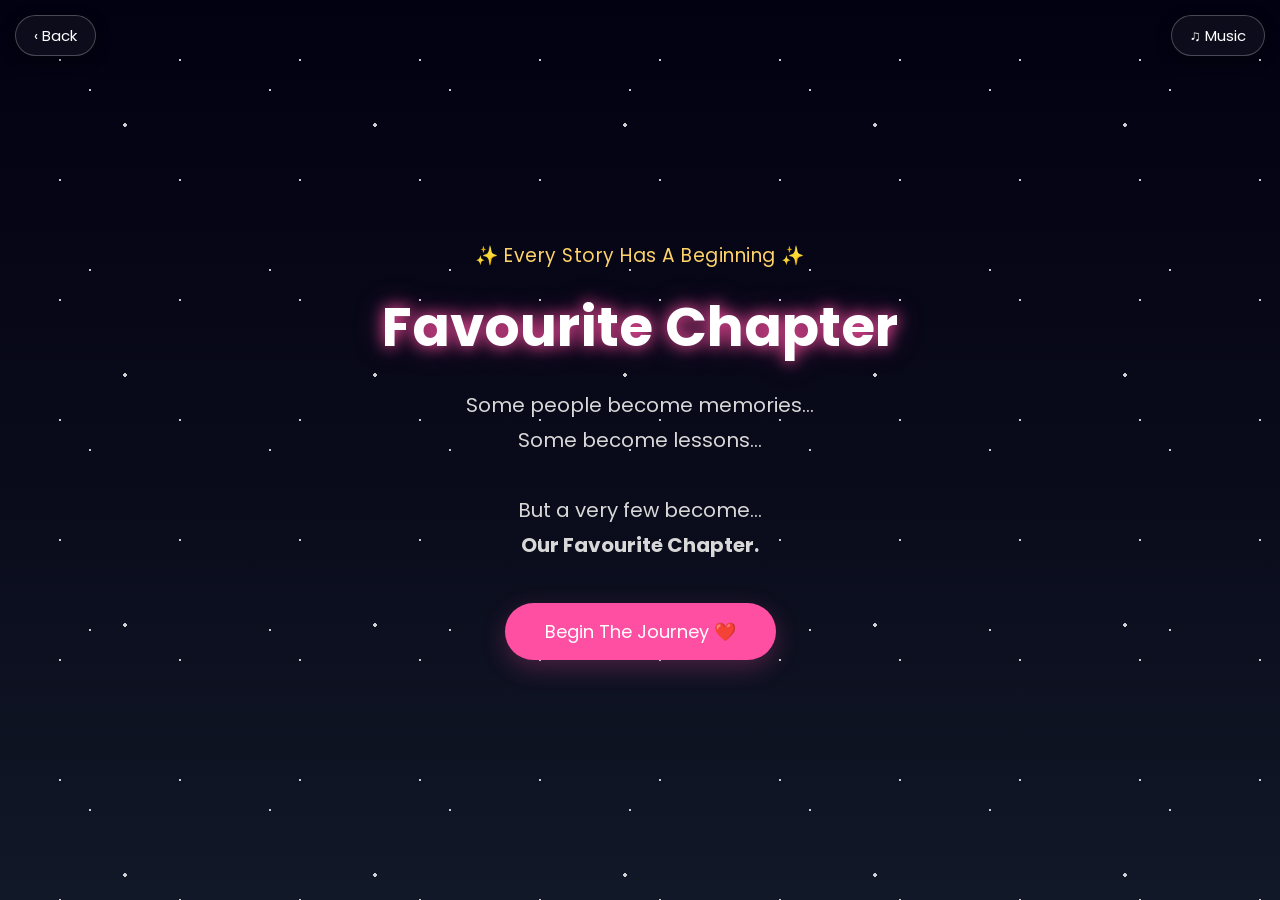
==== commit 5e0b919c: "Update index.html" ====
--- a/index.html
+++ b/index.html
@@ -15,12 +15,13 @@
     <div class="stars"></div>
     <!-- TOP NAVIGATION BUTTONS -->
 <div class="top-nav-controls">
-  <button id="navBackBtn" class="nav-btn" onclick="goBackPage()">‹ Back</button>
-  <button id="navMusicBtn" class="nav-btn" onclick="toggleAudio()">♫ Music</button>
+  <button id="navBackBtn" class="nav-btn left-btn" onclick="goBackPage()">‹ Back</button>
+  <button id="navMusicBtn" class="nav-btn right-btn" onclick="toggleAudio()">♫ Music</button>
 </div>
 
 <!-- MUSIC ELEMENT -->
-<audio id="bgMusic" loop src="birthday-music.mp3"></audio>
+<audio id="bgMusic" loop src="music.mp3"></audio>
+
 
 
     <!-- Welcome -->
@@ -63,7 +64,7 @@
             <input
                 type="password"
                 id="password"
-                placeholder="Favourite Password"
+                placeholder="Type the password"
             >
 
             <button onclick="checkPassword()">
@@ -71,7 +72,7 @@
             </button>
 
             <small>
-                Hint: What's your favourite chapter?
+                Hint: Guess what your password might be... ✨
             </small>
 
         </div>
--- a/style.css
+++ b/style.css
@@ -2336,15 +2336,16 @@
     }
 
 }
-/* EXACT MATCH TOP BUTTONS DESIGN */
+/* EXACT MATCH DUAL CORNER BUTTONS */
 .top-nav-controls {
   position: fixed;
   top: 15px;
   left: 0;
-  right: 0;
-  display: flex;
-  justify-content: space-between;
-  padding: 0 15px;
+  width: 100%;
+  display: flex !important;
+  justify-content: space-between !important; /* বাম ও ডান দুই কোনায় পাঠাবে */
+  padding: 0 15px !important;
+  box-sizing: border-box;
   z-index: 99999;
   pointer-events: none;
 }
@@ -2363,7 +2364,7 @@
   cursor: pointer;
   outline: none;
   margin: 0 !important;
-  display: flex;
+  display: inline-flex !important;
   align-items: center;
   justify-content: center;
   gap: 5px;
@@ -2375,6 +2376,7 @@
   background: rgba(255, 79, 163, 0.4) !important;
 }
 
-#navBackBtn {
-  display: none;
-}
+/* Music Button-কে সবসময় ডানে রাখার জন্য */
+.top-nav-controls .right-btn {
+  margin-left: auto !important;
+}
